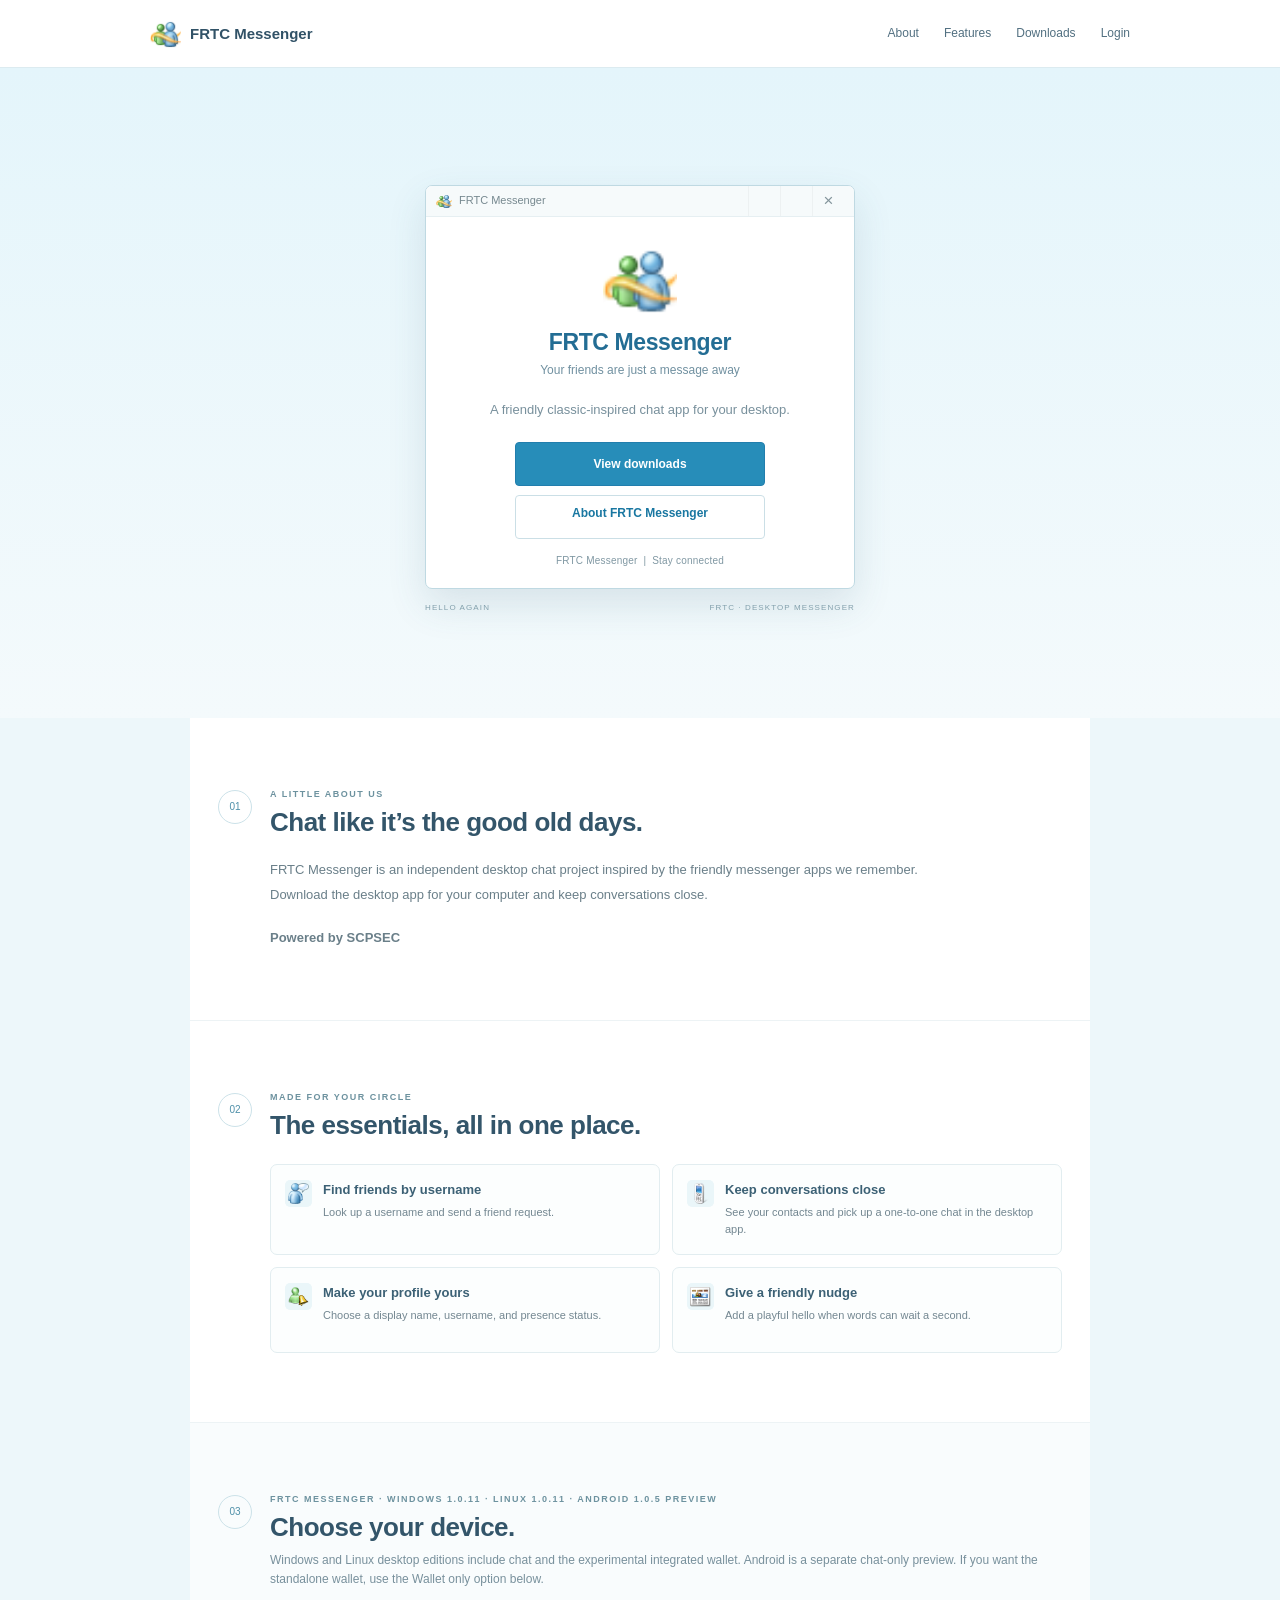
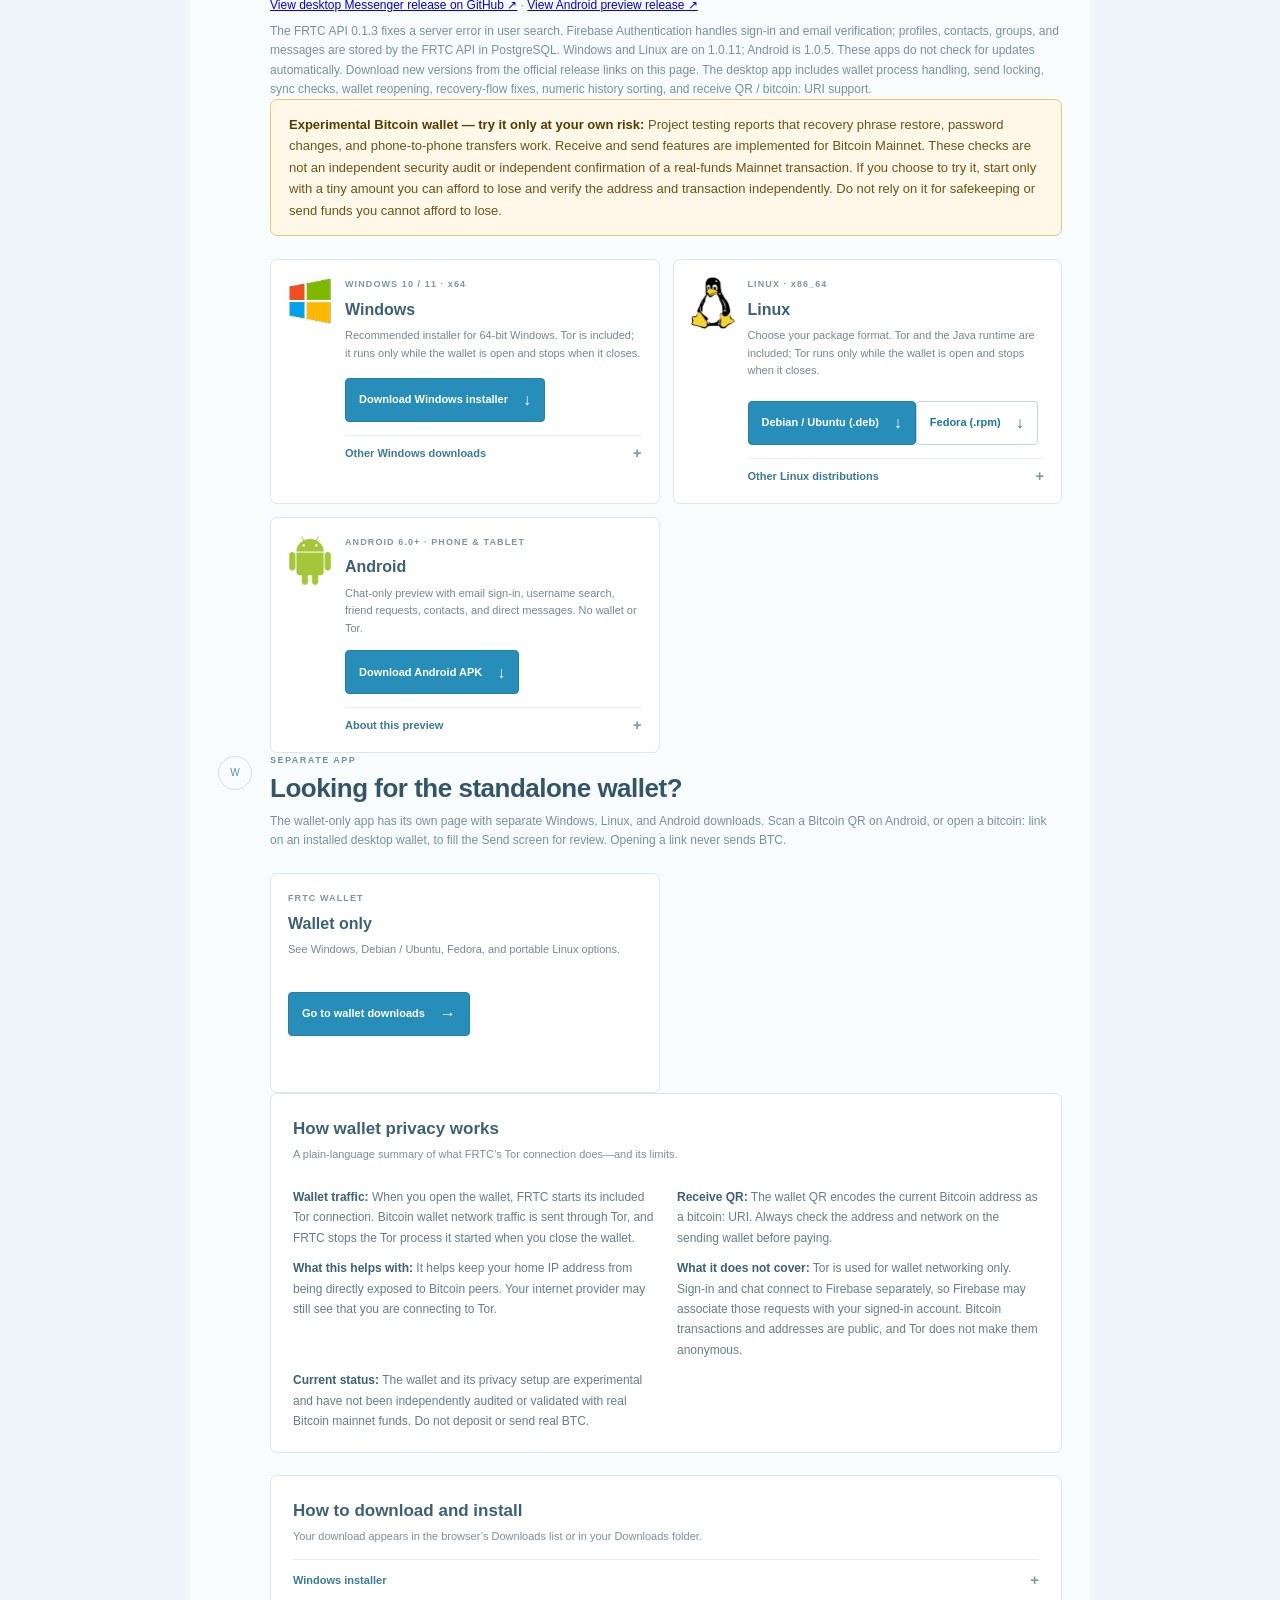
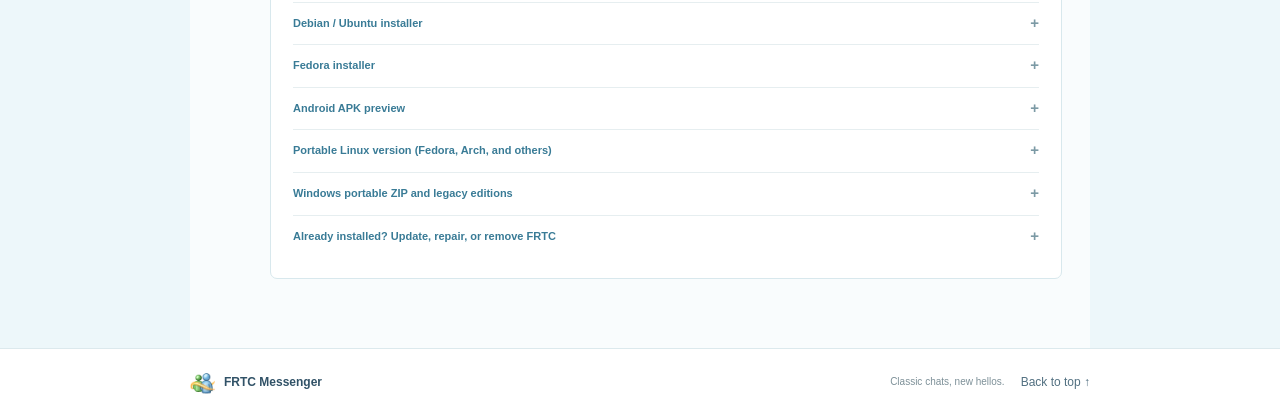
==== index.html @ b5d7bef9 "Match login link style to navigation" ====
<!doctype html>
<html lang="en">
<head>
  <meta charset="utf-8">
  <meta name="viewport" content="width=device-width, initial-scale=1">
  <meta name="theme-color" content="#e8f7fc">
  <meta name="description" content="FRTC Messenger for Windows, Linux, and Android. Chat with friends through a classic messenger-inspired app.">
  <meta name="keywords" content="FRTC Messenger, desktop messenger, Android chat, Windows chat, Linux chat, classic messenger">
  <meta property="og:type" content="website">
  <meta property="og:title" content="FRTC Messenger | Your friends are just a message away">
  <meta property="og:description" content="Download FRTC Messenger for Windows, Linux, and Android.">
  <meta property="og:image" content="ico/msgsres_1.png">
  <title>FRTC Messenger | Desktop chat</title>
  <link rel="icon" type="image/png" href="ico/msgsres_1.png">
  <link rel="stylesheet" href="assits/site.css">
  <script defer src="assits/site.js"></script>
</head>
<body>
  <header class="site-header">
    <a class="brand" href="#top"><img src="ico/msgsres_1.png" alt=""><span>FRTC Messenger</span></a>
    <nav aria-label="Main navigation"><a href="#about">About</a><a href="#features">Features</a><a href="#downloads">Downloads</a><a href="https://login.scpsec.cc/" rel="noopener noreferrer" referrerpolicy="no-referrer">Login</a></nav>
  </header>
  <main id="top">
    <section class="welcome" aria-labelledby="welcome-title">
      <div class="login-window">
        <div class="window-titlebar"><img src="ico/msgsres_1.png" alt=""><span>FRTC Messenger</span><span class="window-controls" aria-hidden="true"><i></i><i></i><b>×</b></span></div>
        <div class="login-body">
          <img class="main-logo" src="ico/msgsres_1.png" alt="FRTC Messenger logo">
          <h1 id="welcome-title">FRTC Messenger</h1>
          <p class="tagline">Your friends are just a message away</p>
          <p class="splash-message">A friendly classic-inspired chat app for your desktop.</p>
          <div class="splash-actions">
            <a class="primary-button" href="#downloads">View downloads</a>
            <a class="secondary-button" href="#about">About FRTC Messenger</a>
          </div>
          <p class="stay-connected">FRTC Messenger&nbsp; | &nbsp;Stay connected</p>
        </div>
      </div>
      <div class="welcome-caption"><span>HELLO AGAIN</span><span>FRTC · DESKTOP MESSENGER</span></div>
    </section>
<section class="content-section" id="about">
      <div class="section-title"><span>01</span><div><p class="section-kicker">A LITTLE ABOUT US</p><h2>Chat like it’s the good old days.</h2></div></div>
      <p class="section-copy">FRTC Messenger is an independent desktop chat project inspired by the friendly messenger apps we remember. Download the desktop app for your computer and keep conversations close.</p>
      <p class="section-copy powered-by"><strong>Powered by SCPSEC</strong></p>
    </section>

    <section class="content-section feature-section" id="features">
      <div class="section-title"><span>02</span><div><p class="section-kicker">MADE FOR YOUR CIRCLE</p><h2>The essentials, all in one place.</h2></div></div>
      <div class="feature-list">
        <article><img src="ico/msgsres_712.png" alt=""><div><h3>Find friends by username</h3><p>Look up a username and send a friend request.</p></div></article>
        <article><img src="ico/msgsres_713.png" alt=""><div><h3>Keep conversations close</h3><p>See your contacts and pick up a one-to-one chat in the desktop app.</p></div></article>
        <article><img src="ico/msgsres_714.png" alt=""><div><h3>Make your profile yours</h3><p>Choose a display name, username, and presence status.</p></div></article>
        <article><img src="ico/msgsres_722.png" alt=""><div><h3>Give a friendly nudge</h3><p>Add a playful hello when words can wait a second.</p></div></article>
      </div>
    </section>

    <section class="content-section downloads-section" id="downloads">
      <div class="section-title"><span>03</span><div><p class="section-kicker">FRTC MESSENGER · WINDOWS 1.0.11 · LINUX 1.0.11 · ANDROID 1.0.5 PREVIEW</p><h2>Choose your device.</h2><p class="download-intro">Windows and Linux desktop editions include chat and the experimental integrated wallet. Android is a separate chat-only preview. If you want the standalone wallet, use the Wallet only option below.</p><p class="download-intro"><a href="https://github.com/adamraihane/frtc-releases/releases/tag/messenger-v1.0.11" target="_blank" rel="noopener">View desktop Messenger release on GitHub ↗</a> · <a href="https://github.com/adamraihane/frtc-releases/releases/tag/android-v1.0.5" target="_blank" rel="noopener">View Android preview release ↗</a></p><p class="download-intro">The FRTC API 0.1.3 fixes a server error in user search. Firebase Authentication handles sign-in and email verification; profiles, contacts, groups, and messages are stored by the FRTC API in PostgreSQL. Windows and Linux are on 1.0.11; Android is 1.0.5. These apps do not check for updates automatically. Download new versions from the official release links on this page. The desktop app includes wallet process handling, send locking, sync checks, wallet reopening, recovery-flow fixes, numeric history sorting, and receive QR / bitcoin: URI support.</p></div></div>
      <aside class="wallet-warning" role="note"><strong>Experimental Bitcoin wallet — try it only at your own risk:</strong> Project testing reports that recovery phrase restore, password changes, and phone-to-phone transfers work. Receive and send features are implemented for Bitcoin Mainnet. These checks are not an independent security audit or independent confirmation of a real-funds Mainnet transaction. If you choose to try it, start only with a tiny amount you can afford to lose and verify the address and transaction independently. Do not rely on it for safekeeping or send funds you cannot afford to lose.</aside>
      <div class="download-cards">
        <article class="download-card"><div class="download-icon platform-icon" aria-hidden="true"><img src="assits/windows-logo.png" alt=""></div><div class="download-content"><span class="platform-label">WINDOWS 10 / 11 · x64</span><h3>Windows</h3><p>Recommended installer for 64-bit Windows. Tor is included; it runs only while the wallet is open and stops when it closes.</p><a class="download-button" href="https://github.com/adamraihane/frtc-releases/releases/download/messenger-v1.0.11/FRTC_Messenger_windows_installer.msi?download=1">Download Windows installer <span>↓</span></a><details class="alternate-downloads"><summary>Other Windows downloads</summary><a href="https://github.com/adamraihane/frtc-releases/releases/download/messenger-v1.0.11/FRTC_Messenger_windows_1.0.11.zip">Portable version (ZIP)</a><a href="https://github.com/adamraihane/frtc-releases/releases/download/messenger-v1.0.8/FRTC_Messenger_old_windows.msi">Legacy chat-only 32-bit version (Windows 7+)</a><a href="https://github.com/adamraihane/frtc-releases/releases/download/messenger-v1.0.8/FRTC_Messenger_old_windows.zip">Legacy portable version (ZIP)</a></details></div></article>
        <article class="download-card"><div class="download-icon platform-icon" aria-hidden="true"><img src="assits/linux-logo.png" alt=""></div><div class="download-content"><span class="platform-label">LINUX · x86_64</span><h3>Linux</h3><p>Choose your package format. Tor and the Java runtime are included; Tor runs only while the wallet is open and stops when it closes.</p><a class="download-button" href="https://github.com/adamraihane/frtc-releases/releases/download/messenger-v1.0.11/FRTC_Messenger_linux.deb">Debian / Ubuntu (.deb) <span>↓</span></a><a class="download-button secondary-package" href="https://github.com/adamraihane/frtc-releases/releases/download/messenger-v1.0.11/FRTC_Messenger_linux.rpm">Fedora (.rpm) <span>↓</span></a><details class="alternate-downloads"><summary>Other Linux distributions</summary><p>For Arch and other x86_64 distributions, download the portable ZIP. Tor is included; install only the desktop libraries listed in the guide below.</p><a href="https://github.com/adamraihane/frtc-releases/releases/download/messenger-v1.0.11/FRTC_Messenger_linux.zip">Portable Linux version (ZIP)</a></details></div></article>
        <article class="download-card"><div class="download-icon platform-icon" aria-hidden="true"><img src="assits/android-logo.png" alt=""></div><div class="download-content"><span class="platform-label">ANDROID 6.0+ · PHONE & TABLET</span><h3>Android</h3><p>Chat-only preview with email sign-in, username search, friend requests, contacts, and direct messages. No wallet or Tor.</p><a class="download-button" href="https://github.com/adamraihane/frtc-releases/releases/download/android-v1.0.5/FRTC_Messenger_Android_1.0.5.apk">Download Android APK <span>↓</span></a><details class="alternate-downloads"><summary>About this preview</summary><p>Debug-signed for direct installation and evaluation; not a Play Store release. Email verification is required. Firebase Authentication handles sign-in and email verification; chat data is stored by the FRTC API. Groups and push notifications are not included.</p><a href="https://github.com/adamraihane/frtc-releases/releases/tag/android-v1.0.5">Release notes and install details</a></details></div></article>
      </div>
      <div class="section-title wallet-download-title"><span>W</span><div><p class="section-kicker">SEPARATE APP</p><h2>Looking for the standalone wallet?</h2><p class="download-intro">The wallet-only app has its own page with separate Windows, Linux, and Android downloads. Scan a Bitcoin QR on Android, or open a bitcoin: link on an installed desktop wallet, to fill the Send screen for review. Opening a link never sends BTC.</p></div></div>
      <div class="download-cards wallet-link-cards">
        <article class="download-card"><div class="download-content"><span class="platform-label">FRTC WALLET</span><h3>Wallet only</h3><p>See Windows, Debian / Ubuntu, Fedora, and portable Linux options.</p><a class="download-button" href="wallet.html">Go to wallet downloads <span>→</span></a></div></article>
      </div>      <section class="download-help privacy-explainer" aria-labelledby="privacy-title">
        <h3 id="privacy-title">How wallet privacy works</h3>
        <p class="help-lead">A plain-language summary of what FRTC’s Tor connection does—and its limits.</p>
        <div class="privacy-points">
          <p><strong>Wallet traffic:</strong> When you open the wallet, FRTC starts its included Tor connection. Bitcoin wallet network traffic is sent through Tor, and FRTC stops the Tor process it started when you close the wallet.</p>
          <p><strong>Receive QR:</strong> The wallet QR encodes the current Bitcoin address as a bitcoin: URI. Always check the address and network on the sending wallet before paying.</p>
          <p><strong>What this helps with:</strong> It helps keep your home IP address from being directly exposed to Bitcoin peers. Your internet provider may still see that you are connecting to Tor.</p>
          <p><strong>What it does not cover:</strong> Tor is used for wallet networking only. Sign-in and chat connect to Firebase separately, so Firebase may associate those requests with your signed-in account. Bitcoin transactions and addresses are public, and Tor does not make them anonymous.</p>
          <p><strong>Current status:</strong> The wallet and its privacy setup are experimental and have not been independently audited or validated with real Bitcoin mainnet funds. Do not deposit or send real BTC.</p>
        </div>
      </section>
      <div class="download-help">
        <h3>How to download and install</h3>
        <p class="help-lead">Your download appears in the browser’s Downloads list or in your Downloads folder.</p>
        <details class="help-item"><summary>Windows installer</summary><ol class="linux-steps"><li>Select <b>Download Windows installer</b> above.</li><li>When it finishes, open <b>FRTC_Messenger_windows_installer.msi</b>.</li><li>Follow the installer prompts, then open FRTC Messenger from the Start menu. Tor is included and runs only while the wallet is open.</li></ol></details>
        <details class="help-item"><summary>Debian / Ubuntu installer</summary><ol class="linux-steps"><li>Select the Debian / Ubuntu <b>.deb</b> download above.</li><li>Open a terminal in your Downloads folder.</li><li>Run <code>sudo apt install ./FRTC_Messenger_linux.deb</code>, then launch FRTC Messenger from the applications menu. Tor is included; no separate Tor installation is needed.</li></ol></details>
        <details class="help-item"><summary>Fedora installer</summary><ol class="linux-steps"><li>Select <b>Fedora (.rpm)</b> above.</li><li>Open a terminal in your Downloads folder.</li><li>Run <code>sudo dnf install ./FRTC_Messenger_linux.rpm</code>. Fedora will install required packages; then launch FRTC Messenger from the applications menu. Tor is included.</li></ol></details>
        <details class="help-item"><summary>Android APK preview</summary><ol class="linux-steps"><li>Download the Android APK above on your phone.</li><li>Open the downloaded APK. If Android asks, allow your browser or file manager to install apps from this source.</li><li>Review the Android preview notes on GitHub. This build is debug-signed for direct installation, requires verified email, and contains chat only.</li></ol></details>
        <details class="help-item"><summary>Portable Linux version (Fedora, Arch, and others)</summary>
          <ol class="linux-steps">
            <li>Download and extract <b>FRTC_Messenger_linux.zip</b>.</li>
            <li>Open a terminal in the extracted folder—the one containing <code>bin</code>, <code>ico</code>, and <code>lib</code>.</li>
            <li>Install the desktop libraries, then make the launcher executable and run it. Tor is already included in the ZIP:</li>
          </ol>
        <div class="distro-command"><h4>Debian / Ubuntu</h4><pre><code>sudo apt update
sudo apt install libxrender1 libxtst6 libxi6 libfontconfig1 fonts-dejavu-core</code></pre></div>
        <div class="distro-command"><h4>Fedora</h4><pre><code>sudo dnf install libXrender libXtst libXi fontconfig dejavu-sans-fonts</code></pre></div>
        <div class="distro-command"><h4>Arch Linux</h4><pre><code>sudo pacman -Syu --needed libxrender libxtst libxi fontconfig ttf-dejavu</code></pre></div>
        <pre class="linux-launch"><code>chmod +x "./bin/FRTC Messenger"
./bin/FRTC\ Messenger</code></pre>
        <p>Run the last two commands in the extracted app folder. On WSL, use WSLg or an X server to display the app window.</p>
        </details>
        <details class="help-item"><summary>Windows portable ZIP and legacy editions</summary><p><b>Legacy Windows edition (32-bit, Windows 7 SP1 and newer): chat only.</b> This edition does not include the Bitcoin wallet or Tor, so there is no Tor setup or Tor service to start for it. For the installer, download and open the legacy MSI, then follow its prompts and launch FRTC Messenger from the Start menu. For the portable ZIP, extract all files to a folder you can access, then open <b>FRTC_Messenger_Legacy.exe</b> from that extracted folder. Keep the other extracted files beside the EXE.</p><p>If you use Windows 7 SP1 and sign-in cannot connect, the optional network patch below adds TLS support within the FRTC folder. It is experimental and has not been independently verified on every Windows 7 setup. It backs up replaced app files and does not change Windows system files. Close FRTC before running the patch, then select the existing FRTC folder and read the confirmation. If sign-in still fails, use the full HTTP status and server message shown by the app. Keep the generated <code>.before-frtc-patch-...</code> backups so you can restore the original files. Do not copy Windows 11 DLLs into Windows 7.</p><a class="download-button secondary-package" href="https://github.com/adamraihane/frtc-releases/releases/download/messenger-v1.0.8/FRTC_Messenger_old_windows_tls_patch.zip">Download Windows 7 network patch <span>↓</span></a><ol class="linux-steps"><li>Extract the full patch ZIP.</li><li>Close FRTC Messenger.</li><li>Run <b>FRTC_Win7_TLS_Patch.exe</b>. If FRTC is in Program Files, run it as administrator.</li><li>Select the existing FRTC installation folder and read the confirmation before applying.</li></ol></details>
        <details class="help-item"><summary>Already installed? Update, repair, or remove FRTC</summary>
          <p><b>Windows:</b> Run a newer MSI to upgrade the matching edition. To repair or remove an installed MSI version, open <b>Settings → Apps → Installed apps</b>, select the matching FRTC Messenger edition, then choose <b>Modify</b>. Reopening the same MSI also opens its maintenance options.</p>
          <div class="distro-command"><h4>Debian / Ubuntu</h4><pre><code># Update using the newly downloaded package
sudo apt install ./FRTC_Messenger_linux.deb
# Repair / reinstall the current package
sudo apt install --reinstall ./FRTC_Messenger_linux.deb
# Remove the app
sudo apt remove frtc-messenger</code></pre></div>
          <div class="distro-command"><h4>Fedora</h4><pre><code># Update using the newly downloaded package
sudo dnf install ./FRTC_Messenger_linux.rpm
# Repair / reinstall the current package
sudo dnf reinstall frtc-messenger
# Remove the app
sudo dnf remove frtc-messenger</code></pre></div>
          <p>APT and DNF show their normal confirmation before applying package changes. Linux portable ZIPs are managed by you: replace the extracted app folder to update, or delete that folder to remove it.</p>
        </details>
      </div>
    </section>
  </main>
  <footer class="site-footer"><a class="brand footer-brand" href="#top"><img src="ico/msgsres_1.png" alt=""><span>FRTC Messenger</span></a><span>Classic chats, new hellos.</span><a href="#top">Back to top ↑</a></footer>
</body>
</html>
---- assits/site.css ----
:root{--blue:#278db9;--blue-dark:#1977a1;--ink:#354956;--muted:#78909c;--line:#cbdfe6;--pale:#e9f7fc;--white:#fff;--green:#5dbb83;--red:#b93838}*{box-sizing:border-box}html{scroll-behavior:smooth;scroll-padding-top:82px}body{margin:0;background:#edf7fa;color:var(--ink);font-family:"Segoe UI",Tahoma,Arial,sans-serif;font-size:14px;line-height:1.6}.site-header{height:68px;padding:0 max(24px,calc((100% - 980px)/2));display:flex;align-items:center;justify-content:space-between;background:#fff;border-bottom:1px solid #dcebf0}.brand{display:flex;align-items:center;gap:9px;color:#315267;font-weight:600;font-size:15px;text-decoration:none}.brand img{width:31px;height:31px;object-fit:contain}.site-header nav{display:flex;gap:25px}.site-header nav a,.site-footer>a:last-child{color:#527081;text-decoration:none;font-size:12px}.site-header nav a:hover,.site-footer a:hover{color:var(--blue)}.welcome{min-height:650px;padding:35px 20px 22px;background:linear-gradient(180deg,#e4f5fb 0,#f4fafc 100%);display:flex;flex-direction:column;align-items:center;justify-content:center}.login-window{width:min(100%,430px);background:#fff;border:1px solid #bfd9e2;box-shadow:0 16px 38px rgba(57,100,121,.14);border-radius:7px;overflow:hidden}.window-titlebar{height:31px;padding:0 10px;display:flex;align-items:center;gap:7px;background:#f6fafb;border-bottom:1px solid #e6eff2;color:#778990;font-size:11px}.window-titlebar img{width:16px;height:16px;object-fit:contain}.window-controls{margin-left:auto;display:flex;align-items:center;gap:0;height:100%;color:#83949b}.window-controls i,.window-controls b{width:32px;height:100%;display:grid;place-items:center;font-style:normal;font-weight:400;border-left:1px solid #edf1f2}.window-controls b{font-size:17px}.login-body{padding:25px 34px 19px;text-align:center}.main-logo{width:74px;height:74px;object-fit:contain;margin:0 auto 6px}.login-body h1{font-size:23px;line-height:1.25;margin:0;color:#236d94;font-weight:650;letter-spacing:-.4px}.tagline{margin:4px 0 20px;color:#7090a0;font-size:12px}.auth-tabs{display:grid;grid-template-columns:1fr 1fr;border:1px solid #c5dce4;border-bottom:0;background:#fbfdfe}.auth-tab{height:39px;border:0;border-bottom:1px solid #c5dce4;background:#f6fafb;color:#657e89;font:12px "Segoe UI",sans-serif;cursor:pointer}.auth-tab+ .auth-tab{border-left:1px solid #dce9ed}.auth-tab.active{background:#fff;border-bottom-color:#fff;color:var(--blue-dark);font-weight:650}.auth-form{padding:17px 16px 18px;border:1px solid #c5dce4;border-top:0;display:flex;flex-direction:column;gap:10px}.auth-form input:not([type=checkbox]),.auth-form select{width:100%;height:38px;border:1px solid #c7d9df;border-radius:0;background:#fff;padding:0 10px;color:#354956;font:12px "Segoe UI",sans-serif;outline:none}.auth-form input::placeholder{color:#91a1a9}.auth-form input:focus,.auth-form select:focus{border-color:#50a4c5;box-shadow:0 0 0 2px rgba(39,141,190,.12)}.login-options{display:flex;align-items:center;justify-content:center;gap:8px;flex-wrap:wrap;color:#647d88;font-size:11px;margin:0 0 1px}.remember{display:inline-flex;align-items:center;gap:4px;margin-right:4px;cursor:pointer}.remember input{accent-color:var(--blue)}.presence-label{color:#758991}.login-options select{width:auto;height:26px;padding:0 19px 0 6px;font-size:11px}.primary-button{min-height:38px;padding:9px 20px;border:1px solid #227ead;border-radius:0;background:var(--blue);color:#fff;font:600 12px "Segoe UI",sans-serif;cursor:pointer;text-decoration:none;display:inline-flex;align-items:center;justify-content:center;align-self:center}.primary-button:hover{background:var(--blue-dark)}.primary-button:disabled{opacity:.6;cursor:wait}.form-message{min-height:18px;margin:10px 0 0;font-size:11px;color:#58717e}.form-message.error{color:var(--red)}.form-message.success{color:#357d52}.stay-connected{margin:14px 0 0;color:#8098a3;font-size:10px;letter-spacing:.2px}.account-panel{padding:20px 17px;border:1px solid #c5dce4;text-align:center}.account-panel h2{margin:11px 0 2px;font-size:20px;color:#236d94}.account-handle{margin:0 0 11px;color:#6b8794;font-size:12px}.account-message{font-size:12px;color:#667f8b;line-height:1.7}.account-status{display:flex;align-items:center;justify-content:center;gap:7px;color:#628171;font-size:11px}.status-dot{width:8px;height:8px;background:var(--green);border-radius:50%}.download-cta{margin:4px auto 10px}.signout-button{display:block;margin:0 auto;border:0;background:transparent;color:#347f9f;font:12px "Segoe UI",sans-serif;cursor:pointer}.is-hidden{display:none!important}.sr-only{position:absolute;width:1px;height:1px;padding:0;margin:-1px;overflow:hidden;clip:rect(0,0,0,0);white-space:nowrap;border:0}.welcome-caption{width:min(100%,430px);margin-top:13px;display:flex;justify-content:space-between;color:#83a0ac;font-size:8px;letter-spacing:1.1px}.content-section{max-width:900px;margin:0 auto;padding:69px 28px;background:#fff}.section-title{display:flex;align-items:flex-start;gap:18px}.section-title>span{width:34px;height:34px;flex:0 0 34px;border:1px solid #cce2e9;border-radius:50%;display:grid;place-items:center;color:#4f90a9;font-size:10px;margin-top:3px}.section-kicker{margin:0 0 5px;color:#6d929f;font-size:9px;letter-spacing:1.5px;font-weight:650}.section-title h2{margin:0;color:#33556a;font-size:26px;line-height:1.25;font-weight:600;letter-spacing:-.5px}.section-copy{max-width:690px;margin:19px 0 0 52px;color:#6a7f89;font-size:13px;line-height:1.9}.feature-section{border-top:1px solid #edf3f5;background:#fff}.feature-list{margin:22px 0 0 52px;display:grid;grid-template-columns:1fr 1fr;gap:12px}.feature-list article{display:flex;align-items:flex-start;gap:11px;padding:15px 14px;border:1px solid #e2edf0;background:#fcfefe;min-height:86px}.feature-list img{width:27px;height:27px;object-fit:contain;padding:3px;background:#eaf6f9;border-radius:5px}.feature-list h3,.download-card h3{margin:0 0 3px;font-size:13px;color:#3c6175;font-weight:650}.feature-list p,.download-card p{margin:0;color:#738791;font-size:11px;line-height:1.6}.downloads-section{border-top:1px solid #edf3f5;background:#f9fcfd}.download-cards{margin:23px 0 0 52px;display:grid;grid-template-columns:1fr 1fr;gap:13px}.download-card{display:flex;align-items:flex-start;gap:13px;padding:17px;border:1px solid #d8e8ed;background:#fff}.download-icon{width:38px;height:38px;flex:0 0 38px;border:1px solid #d8e9ee;border-radius:5px;display:grid;place-items:center;color:#3988a6;font-size:19px}.download-icon.platform-icon{width:44px;height:44px;flex:0 0 44px;border:0;border-radius:0;background:transparent}.platform-icon img{display:block;width:100%;height:100%;object-fit:contain}.linux-mark{color:#648b70}.download-card p{margin:3px 0 9px}.download-card code{font-family:Consolas,monospace;background:#f0f6f8;padding:1px 3px;color:#45697a;font-size:10px}.download-link{display:inline-block;color:#237da3;font-size:11px;font-weight:650;text-decoration:none}.download-link:hover{text-decoration:underline}.download-link span{padding-left:5px}.download-note{margin:13px 0 0 52px;font-size:10px;color:#80949d}.site-footer{min-height:66px;padding:13px max(24px,calc((100% - 900px)/2));display:flex;align-items:center;gap:16px;border-top:1px solid #dce9ed;background:#fff;color:#7d9098;font-size:10px}.footer-brand{font-size:12px}.footer-brand img{width:25px;height:25px}.site-footer>span{margin-left:auto}.site-footer>a:last-child{text-decoration:none}
@media(max-width:620px){.site-header{height:auto;min-height:60px;padding:10px 17px;align-items:flex-start;flex-direction:column;gap:7px}.brand{font-size:14px}.brand img{width:27px;height:27px}.site-header nav{width:100%;gap:22px}.site-header nav a{font-size:11px}.welcome{padding:25px 13px 19px;min-height:0}.login-body{padding:20px 18px 16px}.main-logo{width:65px;height:65px}.login-body h1{font-size:21px}.auth-form{padding:15px 11px}.content-section{padding:48px 20px}.section-title{gap:12px}.section-title h2{font-size:22px}.section-copy,.feature-list,.download-cards,.download-note{margin-left:46px}.section-copy{font-size:12px}.feature-list,.download-cards{grid-template-columns:1fr}.feature-list article{min-height:0}.site-footer{padding:14px 18px;flex-wrap:wrap;gap:10px}.site-footer>span{margin-left:auto}.footer-brand{margin-right:auto}}
.splash-message{margin:18px 0 21px;color:var(--muted);font-size:13px}.splash-actions{display:flex;flex-direction:column;align-items:center;gap:9px}.splash-actions .primary-button,.splash-actions .secondary-button{width:min(100%,250px);text-decoration:none}.secondary-button{display:inline-block;padding:8px 14px;border:1px solid var(--line);border-radius:3px;background:#fff;color:var(--blue-dark);font-weight:600;font-size:12px}.secondary-button:hover{background:#f4fafc}
.linux-setup{margin-top:24px;padding:20px;background:#f7fbfc;border:1px solid var(--line);border-radius:4px;text-align:left}.linux-setup>h3{margin:0 0 12px;color:#315267}.distro-command{margin:14px 0}.distro-command h4{margin:0 0 5px;color:#527081;font-size:13px}.distro-command pre{overflow-x:auto;margin:0;padding:12px;background:#263943;color:#eef8fb;border-radius:3px;line-height:1.6}.linux-setup>p{margin:14px 0 0;color:var(--muted);font-size:12px}.linux-setup code{font-family:Consolas,monospace;font-size:12px}
.linux-steps{margin:0 0 18px;padding-left:22px;color:#657d88;font-size:12px;line-height:1.8}.linux-steps li{margin:5px 0;padding-left:4px}.linux-launch{overflow-x:auto;margin:15px 0;padding:12px;background:#263943;color:#eef8fb;border-radius:3px;line-height:1.7}
.download-intro{margin:7px 0 0;color:var(--muted);font-size:12px}.download-cards{align-items:stretch}.download-card{min-width:0;min-height:220px}.download-content{min-width:0;flex:1}.platform-label{display:block;margin:0 0 5px;color:#7897a2;font-size:9px;font-weight:700;letter-spacing:1.1px}.download-content h3{font-size:16px}.download-content>p{min-height:38px;margin:5px 0 13px}.download-button{display:inline-flex;align-items:center;justify-content:space-between;gap:15px;min-height:38px;padding:8px 13px;border:1px solid #227ead;background:var(--blue);color:#fff;font-size:11px;font-weight:650;text-decoration:none}.download-button:hover{background:var(--blue-dark)}.download-button span{font-size:16px}.alternate-downloads{margin-top:13px;border-top:1px solid #e7eff1;padding-top:9px}.alternate-downloads summary,.help-item summary{cursor:pointer;color:#397b96;font-size:11px;font-weight:650;list-style:none}.alternate-downloads summary::-webkit-details-marker,.help-item summary::-webkit-details-marker{display:none}.alternate-downloads summary:after,.help-item summary:after{content:"+";float:right;color:#7c9aa5;font-size:15px;line-height:1}.alternate-downloads[open] summary:after,.help-item[open] summary:after{content:"−"}.alternate-downloads>a{display:block;margin:9px 0 0;color:#527889;font-size:11px;text-decoration:none}.alternate-downloads>a:hover{text-decoration:underline;color:var(--blue-dark)}.alternate-downloads>p{margin:10px 0 6px}.download-help{margin:22px 0 0 52px;padding:21px 22px;background:#fff;border:1px solid #d8e8ed}.download-help>h3{margin:0;color:#3c6175;font-size:17px}.help-lead{margin:4px 0 13px;color:var(--muted);font-size:11px}.help-item{border-top:1px solid #e6eef0;padding:12px 0}.help-item .linux-steps{margin:10px 0 0}.help-item>p{margin:10px 0 2px;color:#657d88;font-size:12px;line-height:1.7}.help-item .distro-command{margin:12px 0}.help-item .distro-command pre{font-size:11px}.help-item .linux-launch{font-size:11px}
.download-button.secondary-package{margin-top:8px;background:#fff;color:var(--blue-dark);border-color:#b9d7e1}.download-button.secondary-package:hover{background:#f2fafc}
@media(max-width:620px){.download-intro{max-width:350px}.download-card{min-height:0;padding:14px}.download-content>p{min-height:0}.download-help{margin-left:46px;padding:17px 15px}.download-help>h3{font-size:15px}.help-item{padding:11px 0}}
.wallet-warning{margin:0 0 22px 52px;padding:14px 18px;background:#fff7e7;border:1px solid #e6c87a;color:#6d5315;font-size:13px;line-height:1.65}.wallet-warning strong{color:#573c00}@media(max-width:620px){.wallet-warning{margin-left:46px;padding:12px}}
.privacy-explainer{margin-top:0;margin-bottom:22px}.privacy-points{display:grid;grid-template-columns:repeat(2,minmax(0,1fr));gap:0 22px}.privacy-points p{margin:10px 0 0;color:#657d88;font-size:12px;line-height:1.7}.privacy-points strong{color:#3c6175}@media(max-width:620px){.privacy-points{grid-template-columns:1fr}}

/* Responsive polish: comfortable touch targets, centered mobile layout, and gentle motion. */
:root{--motion-ease:cubic-bezier(.2,.75,.25,1)}
body{overflow-x:hidden}
.site-header nav a,.site-footer>a:last-child{min-height:40px;display:inline-flex;align-items:center}
.primary-button,.secondary-button,.download-button{min-height:44px;border-radius:4px;transition:background-color .18s ease,box-shadow .18s ease,transform .18s var(--motion-ease)}
.primary-button:hover,.secondary-button:hover,.download-button:hover{transform:translateY(-2px);box-shadow:0 5px 14px rgba(39,110,140,.16)}
.login-window{animation:window-enter .65s var(--motion-ease) both}
.welcome-caption{animation:fade-up .65s .12s var(--motion-ease) both}
.content-section{animation:fade-up .7s var(--motion-ease) both}
.feature-list article,.download-card{border-radius:7px;transition:transform .2s var(--motion-ease),box-shadow .2s ease,border-color .2s ease}
.feature-list article:hover,.download-card:hover{transform:translateY(-3px);border-color:#bfdce5;box-shadow:0 9px 22px rgba(61,107,126,.09)}
.platform-icon img{transition:transform .2s var(--motion-ease)}
.download-card:hover .platform-icon img{transform:scale(1.06)}
.wallet-warning,.download-help{border-radius:7px}
.download-button:focus-visible,.primary-button:focus-visible,.secondary-button:focus-visible,.site-header a:focus-visible,.site-footer a:focus-visible,summary:focus-visible{outline:3px solid rgba(39,141,185,.35);outline-offset:3px}
@keyframes window-enter{from{opacity:0;transform:translateY(14px) scale(.985)}to{opacity:1;transform:translateY(0) scale(1)}}
@keyframes fade-up{from{opacity:0;transform:translateY(10px)}to{opacity:1;transform:translateY(0)}}
@media(max-width:760px){
 .site-header{position:relative;padding:10px 18px;align-items:center;flex-direction:row;gap:12px}
 .site-header nav{width:auto;justify-content:center;gap:clamp(10px,3vw,22px)}
 .site-header nav a{font-size:12px}
 .welcome{padding:26px 16px 20px}
 .content-section{padding:46px clamp(18px,5vw,32px)}
 .section-title{justify-content:center;text-align:left;max-width:620px;margin:0 auto}
 .section-copy,.feature-list,.download-cards,.download-note,.wallet-warning,.download-help{width:min(100%,620px);margin-left:auto;margin-right:auto}
 .section-copy{margin-top:18px}
 .feature-list{grid-template-columns:repeat(2,minmax(0,1fr))}
 .download-cards{grid-template-columns:repeat(2,minmax(0,1fr))}
 .download-card{padding:16px}
 .wallet-warning{margin-top:18px}
 .download-help{margin-top:20px}
 .wallet-download-title{margin-top:40px}
}
@media(max-width:560px){
 .site-header{align-items:flex-start;flex-direction:column;padding:11px 17px 8px;gap:3px}
 .site-header nav{width:100%;justify-content:space-between;gap:8px}
 .site-header nav a{min-height:40px;font-size:12px}
 .welcome{padding:20px 13px 17px}
 .login-window{width:min(100%,430px)}
 .login-body{padding:22px 18px 17px}
 .welcome-caption{width:min(100%,430px);font-size:7px;letter-spacing:.8px}
 .content-section{padding:40px 17px}
 .section-title{gap:10px;justify-content:flex-start}
 .section-title>span{width:30px;height:30px;flex-basis:30px}
 .section-title h2{font-size:clamp(20px,6vw,24px)}
 .section-kicker{font-size:8px;letter-spacing:1.1px}
 .section-copy{font-size:13px;line-height:1.75}
 .feature-list,.download-cards{grid-template-columns:1fr;gap:11px}
 .feature-list article{padding:15px;min-height:76px}
 .download-card{min-height:0;padding:16px}
 .download-content>p{min-height:0}
 .download-button{width:100%;font-size:12px}
 .alternate-downloads summary,.help-item summary{min-height:40px;display:flex;align-items:center;justify-content:space-between}
 .wallet-warning{font-size:12px}
 .download-help{padding:16px 14px}
 .privacy-points{grid-template-columns:1fr}
 .site-footer{justify-content:center;text-align:center}
 .footer-brand{margin:0}
 .site-footer>span{width:100%;margin:0}
}
@media(prefers-reduced-motion:reduce){*,*::before,*::after{scroll-behavior:auto!important;animation-duration:.01ms!important;animation-iteration-count:1!important;transition-duration:.01ms!important}}
@media(max-width:560px){
 .section-title{justify-content:center;text-align:center}
 .section-title>div{min-width:0}
 .section-copy{text-align:center}
 .feature-list article{flex-direction:column;align-items:center;text-align:center}
 .download-card{flex-direction:column;align-items:center;text-align:center}
 .download-content{width:100%}
 .platform-label{text-align:center}
 .alternate-downloads{text-align:left}
 .wallet-warning{text-align:center}
 .download-help{text-align:left}
 .download-help>h3,.download-help>.help-lead{text-align:center}
 .privacy-points p{text-align:left}
 .download-cards.wallet-link-cards{max-width:100%}
}
@media(max-width:620px){.site-header nav{gap:clamp(8px,3vw,14px);flex-wrap:wrap}}
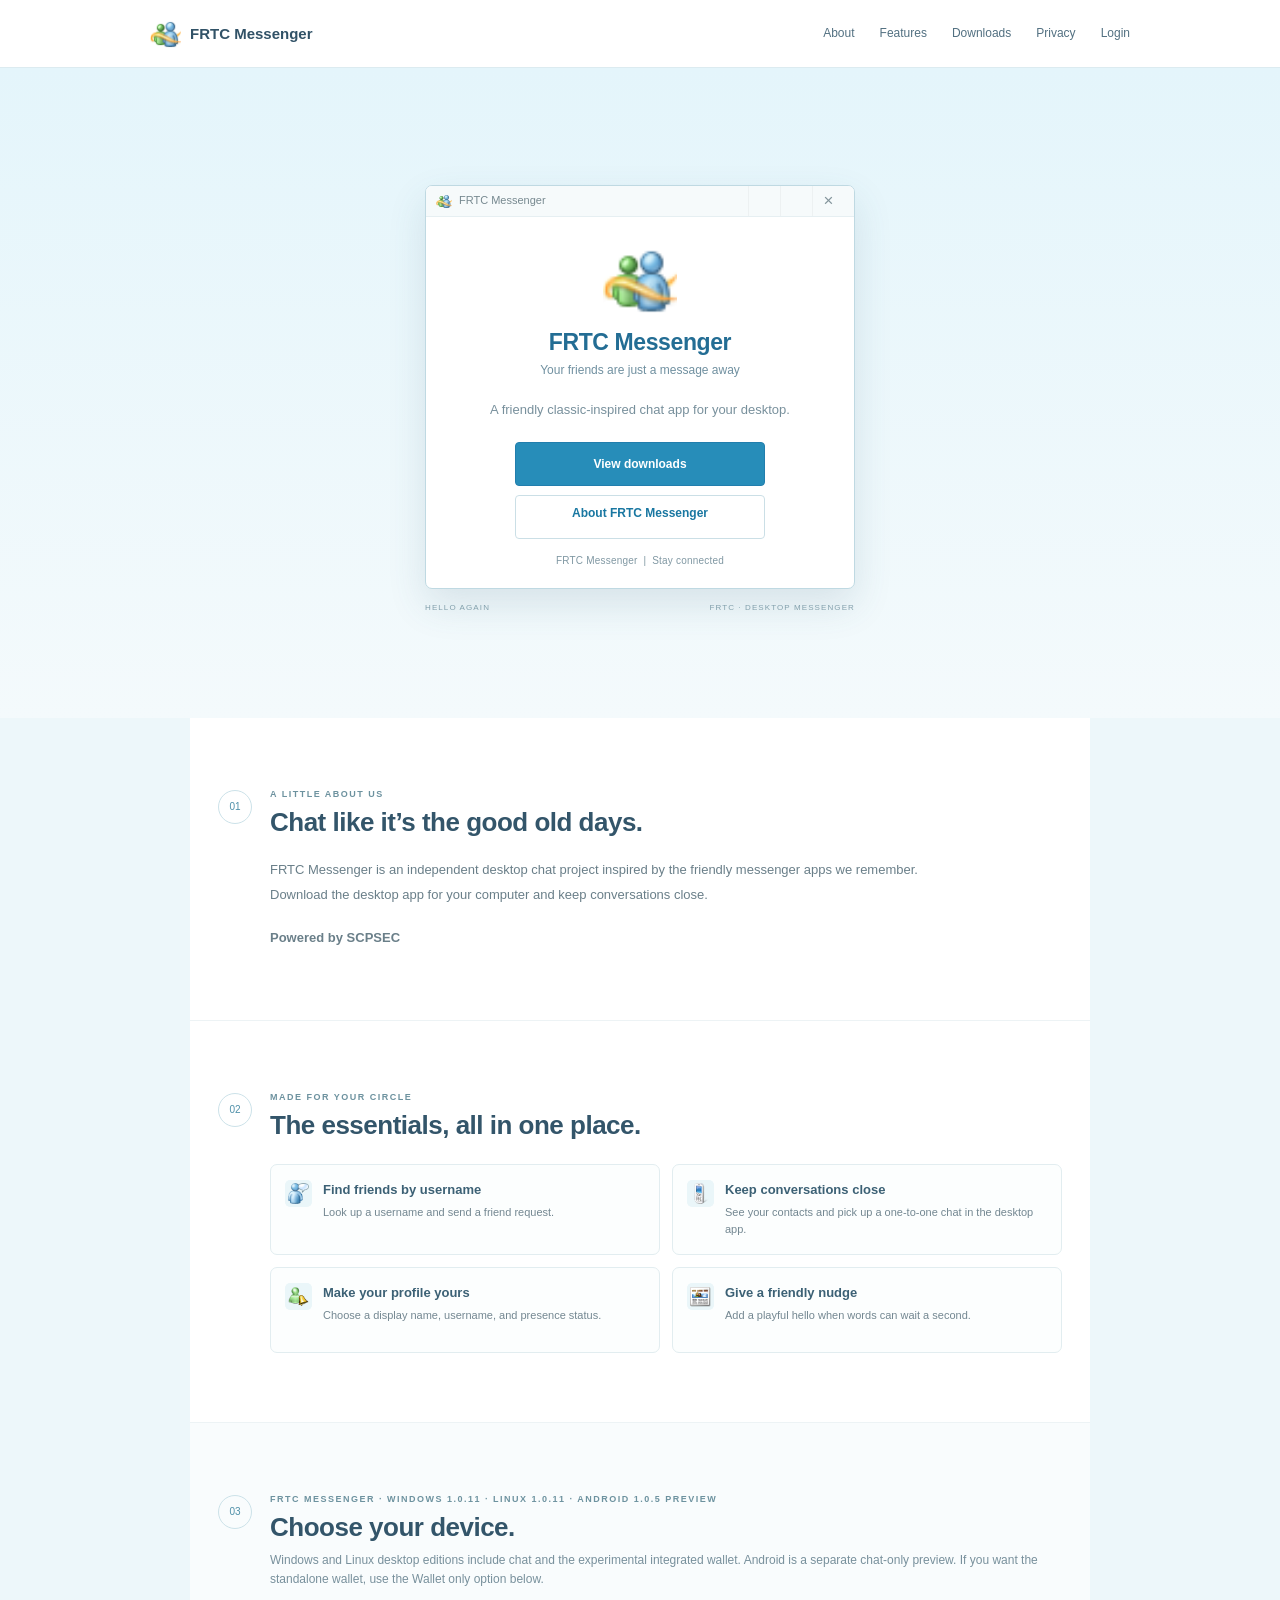
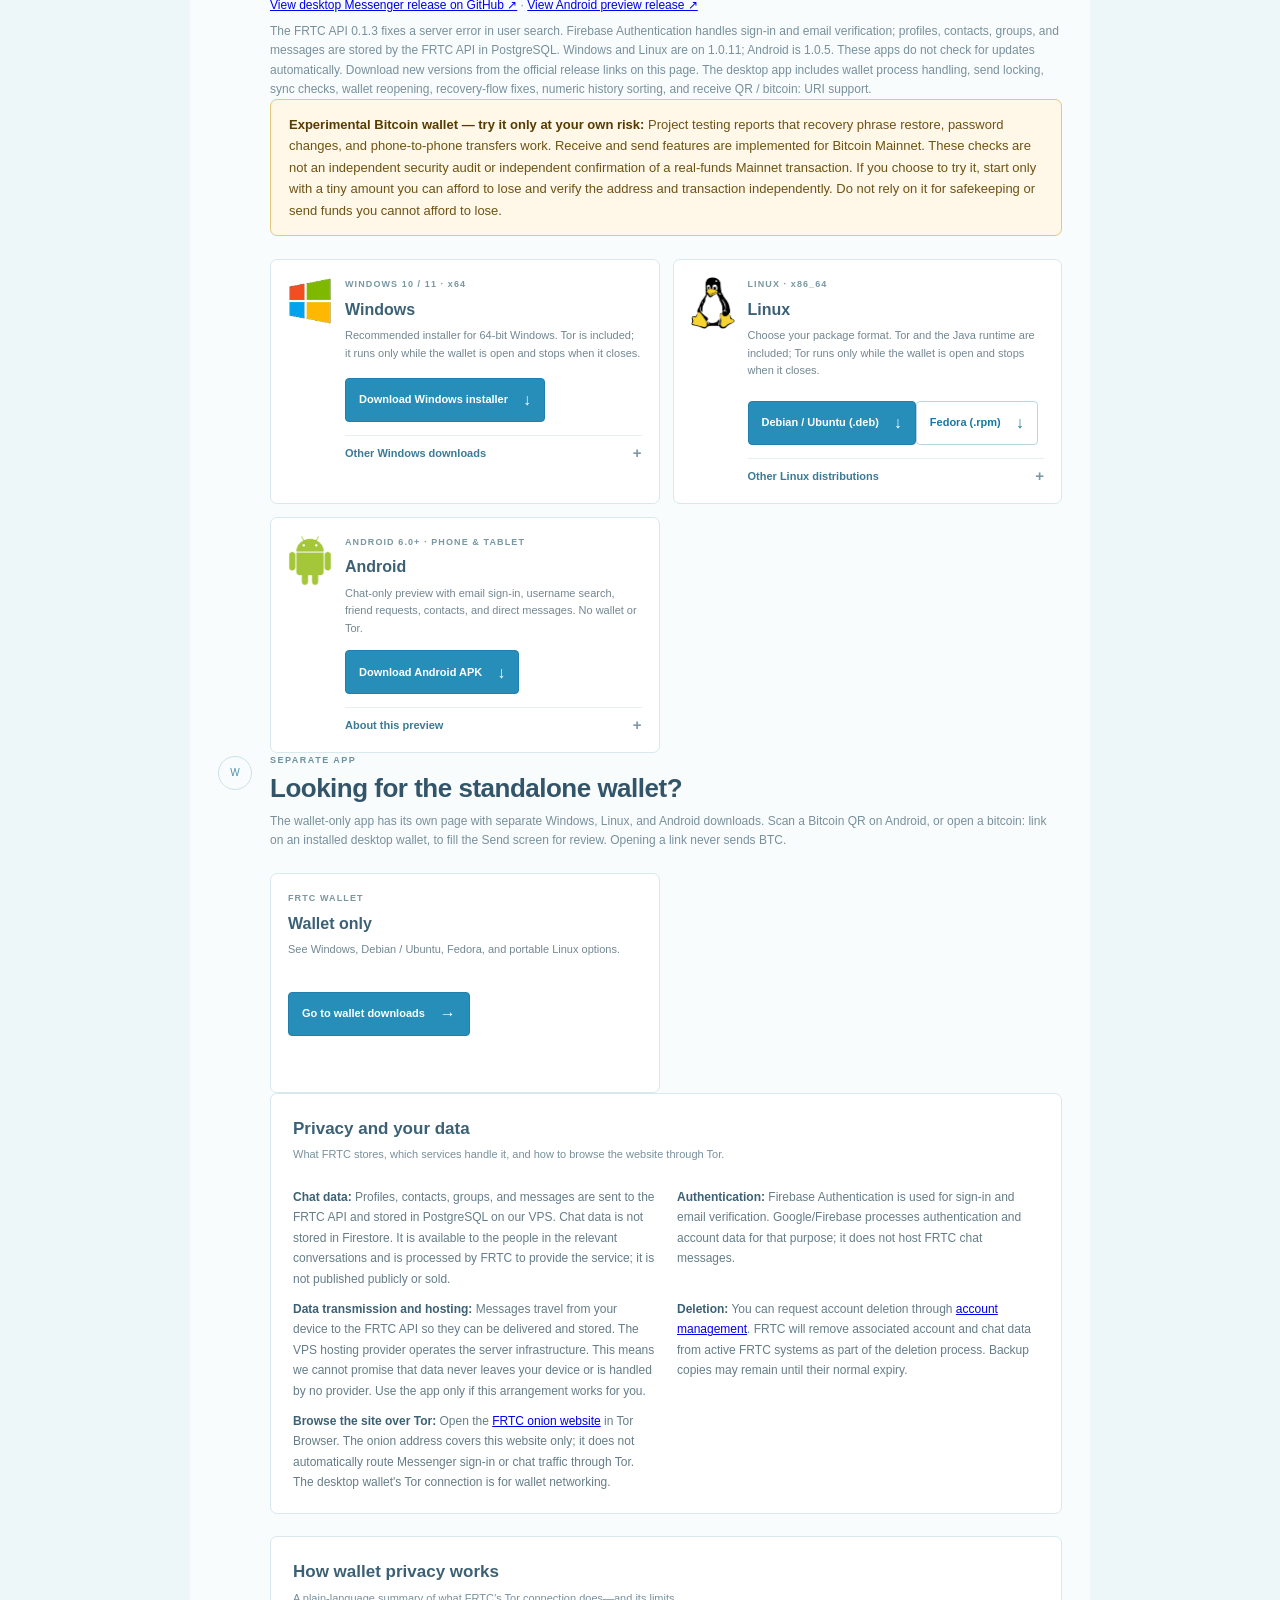
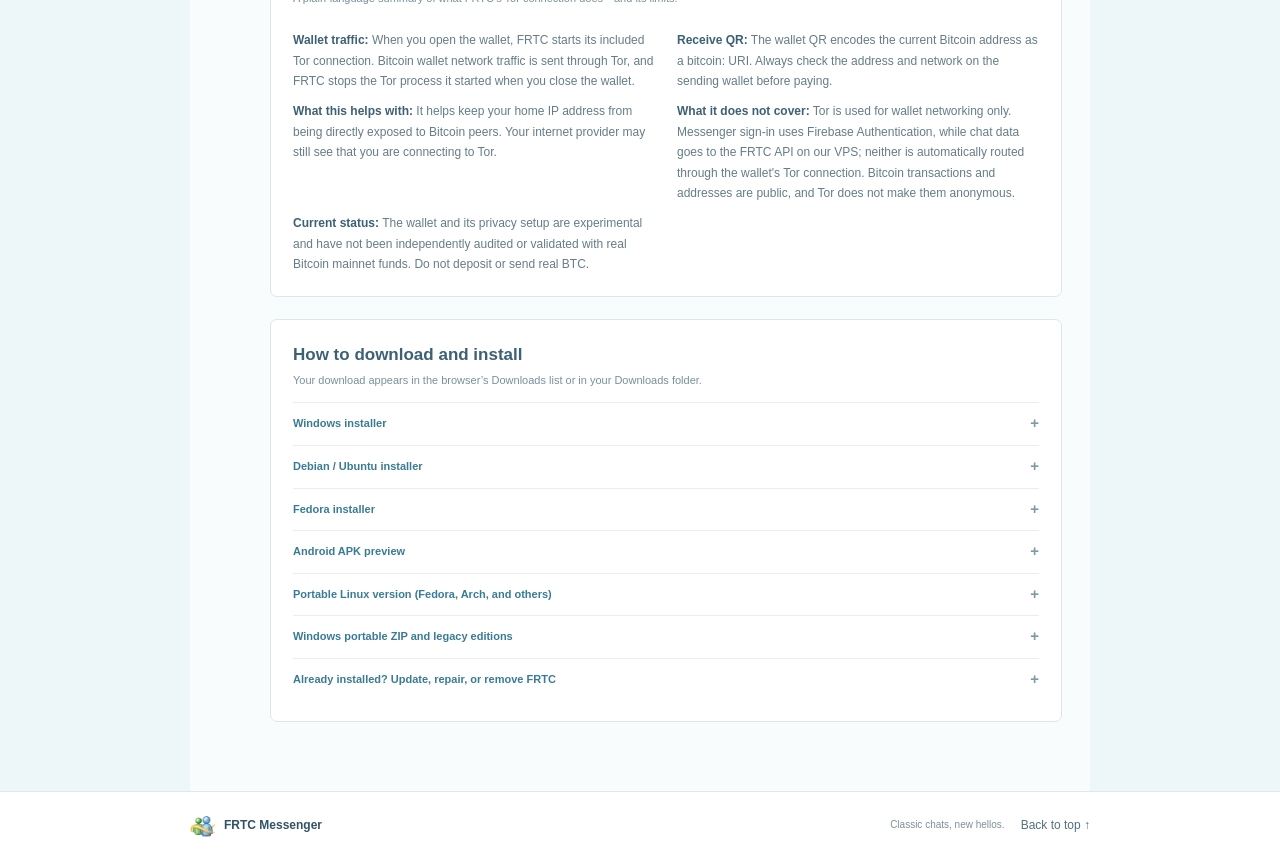
==== commit ac7d69a1: "Add chat privacy and onion access details" ====
--- a/index.html
+++ b/index.html
@@ -18,7 +18,7 @@
 <body>
   <header class="site-header">
     <a class="brand" href="#top"><img src="ico/msgsres_1.png" alt=""><span>FRTC Messenger</span></a>
-    <nav aria-label="Main navigation"><a href="#about">About</a><a href="#features">Features</a><a href="#downloads">Downloads</a><a href="https://login.scpsec.cc/" rel="noopener noreferrer" referrerpolicy="no-referrer">Login</a></nav>
+    <nav aria-label="Main navigation"><a href="#about">About</a><a href="#features">Features</a><a href="#downloads">Downloads</a><a href="#privacy">Privacy</a><a href="https://login.scpsec.cc/" rel="noopener noreferrer" referrerpolicy="no-referrer">Login</a></nav>
   </header>
   <main id="top">
     <section class="welcome" aria-labelledby="welcome-title">
@@ -65,14 +65,26 @@
       <div class="section-title wallet-download-title"><span>W</span><div><p class="section-kicker">SEPARATE APP</p><h2>Looking for the standalone wallet?</h2><p class="download-intro">The wallet-only app has its own page with separate Windows, Linux, and Android downloads. Scan a Bitcoin QR on Android, or open a bitcoin: link on an installed desktop wallet, to fill the Send screen for review. Opening a link never sends BTC.</p></div></div>
       <div class="download-cards wallet-link-cards">
         <article class="download-card"><div class="download-content"><span class="platform-label">FRTC WALLET</span><h3>Wallet only</h3><p>See Windows, Debian / Ubuntu, Fedora, and portable Linux options.</p><a class="download-button" href="wallet.html">Go to wallet downloads <span>→</span></a></div></article>
-      </div>      <section class="download-help privacy-explainer" aria-labelledby="privacy-title">
-        <h3 id="privacy-title">How wallet privacy works</h3>
+      </div>
+      <section class="download-help privacy-explainer" id="privacy" aria-labelledby="privacy-title">
+        <h3 id="privacy-title">Privacy and your data</h3>
+        <p class="help-lead">What FRTC stores, which services handle it, and how to browse the website through Tor.</p>
+        <div class="privacy-points">
+          <p><strong>Chat data:</strong> Profiles, contacts, groups, and messages are sent to the FRTC API and stored in PostgreSQL on our VPS. Chat data is not stored in Firestore. It is available to the people in the relevant conversations and is processed by FRTC to provide the service; it is not published publicly or sold.</p>
+          <p><strong>Authentication:</strong> Firebase Authentication is used for sign-in and email verification. Google/Firebase processes authentication and account data for that purpose; it does not host FRTC chat messages.</p>
+          <p><strong>Data transmission and hosting:</strong> Messages travel from your device to the FRTC API so they can be delivered and stored. The VPS hosting provider operates the server infrastructure. This means we cannot promise that data never leaves your device or is handled by no provider. Use the app only if this arrangement works for you.</p>
+          <p><strong>Deletion:</strong> You can request account deletion through <a href="https://login.scpsec.cc/" rel="noopener noreferrer" referrerpolicy="no-referrer">account management</a>. FRTC will remove associated account and chat data from active FRTC systems as part of the deletion process. Backup copies may remain until their normal expiry.</p>
+          <p><strong>Browse the site over Tor:</strong> Open the <a href="http://frtcynn54ri5vzj7ok5fzgauq6obwakejgew3n32nm7xjmumslzbn3yd.onion/" rel="noopener noreferrer" referrerpolicy="no-referrer">FRTC onion website</a> in Tor Browser. The onion address covers this website only; it does not automatically route Messenger sign-in or chat traffic through Tor. The desktop wallet's Tor connection is for wallet networking.</p>
+        </div>
+      </section>
+      <section class="download-help privacy-explainer" aria-labelledby="wallet-privacy-title">
+        <h3 id="wallet-privacy-title">How wallet privacy works</h3>
         <p class="help-lead">A plain-language summary of what FRTC’s Tor connection does—and its limits.</p>
         <div class="privacy-points">
           <p><strong>Wallet traffic:</strong> When you open the wallet, FRTC starts its included Tor connection. Bitcoin wallet network traffic is sent through Tor, and FRTC stops the Tor process it started when you close the wallet.</p>
           <p><strong>Receive QR:</strong> The wallet QR encodes the current Bitcoin address as a bitcoin: URI. Always check the address and network on the sending wallet before paying.</p>
           <p><strong>What this helps with:</strong> It helps keep your home IP address from being directly exposed to Bitcoin peers. Your internet provider may still see that you are connecting to Tor.</p>
-          <p><strong>What it does not cover:</strong> Tor is used for wallet networking only. Sign-in and chat connect to Firebase separately, so Firebase may associate those requests with your signed-in account. Bitcoin transactions and addresses are public, and Tor does not make them anonymous.</p>
+          <p><strong>What it does not cover:</strong> Tor is used for wallet networking only. Messenger sign-in uses Firebase Authentication, while chat data goes to the FRTC API on our VPS; neither is automatically routed through the wallet's Tor connection. Bitcoin transactions and addresses are public, and Tor does not make them anonymous.</p>
           <p><strong>Current status:</strong> The wallet and its privacy setup are experimental and have not been independently audited or validated with real Bitcoin mainnet funds. Do not deposit or send real BTC.</p>
         </div>
       </section>
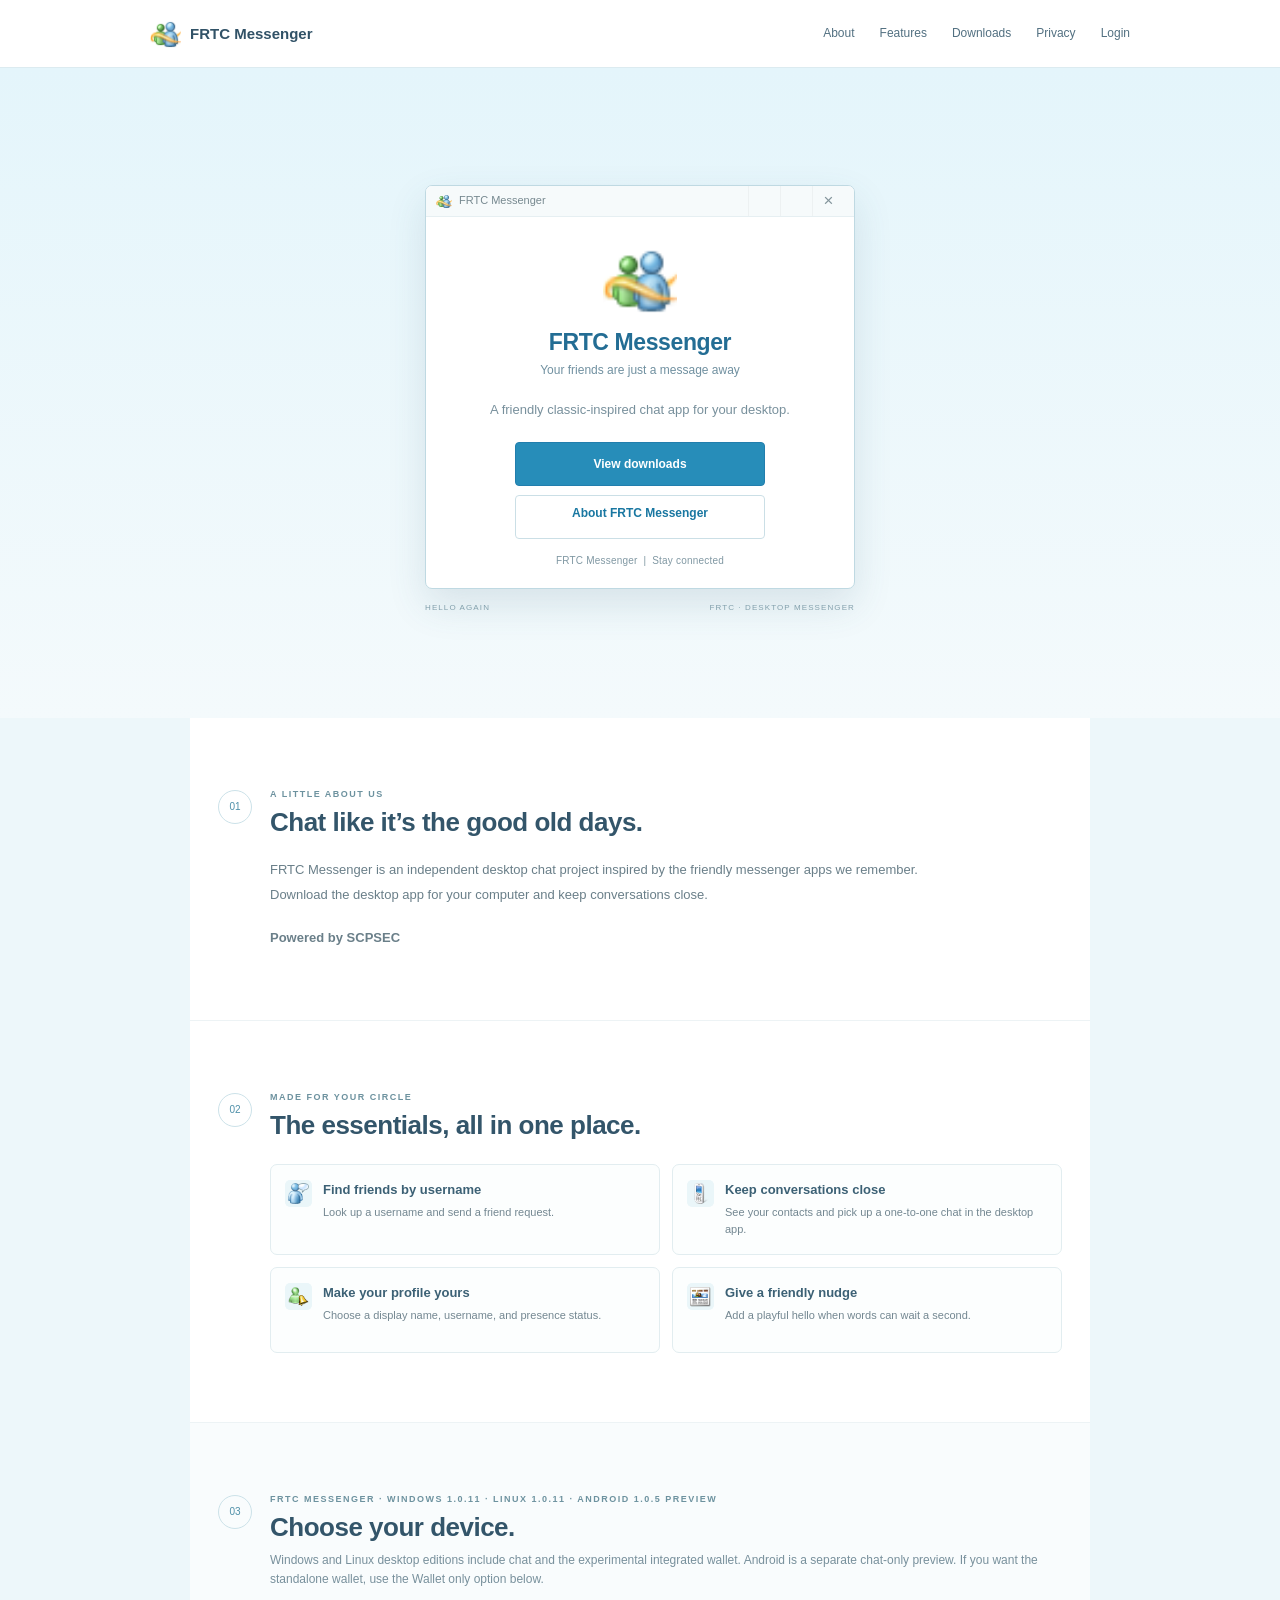
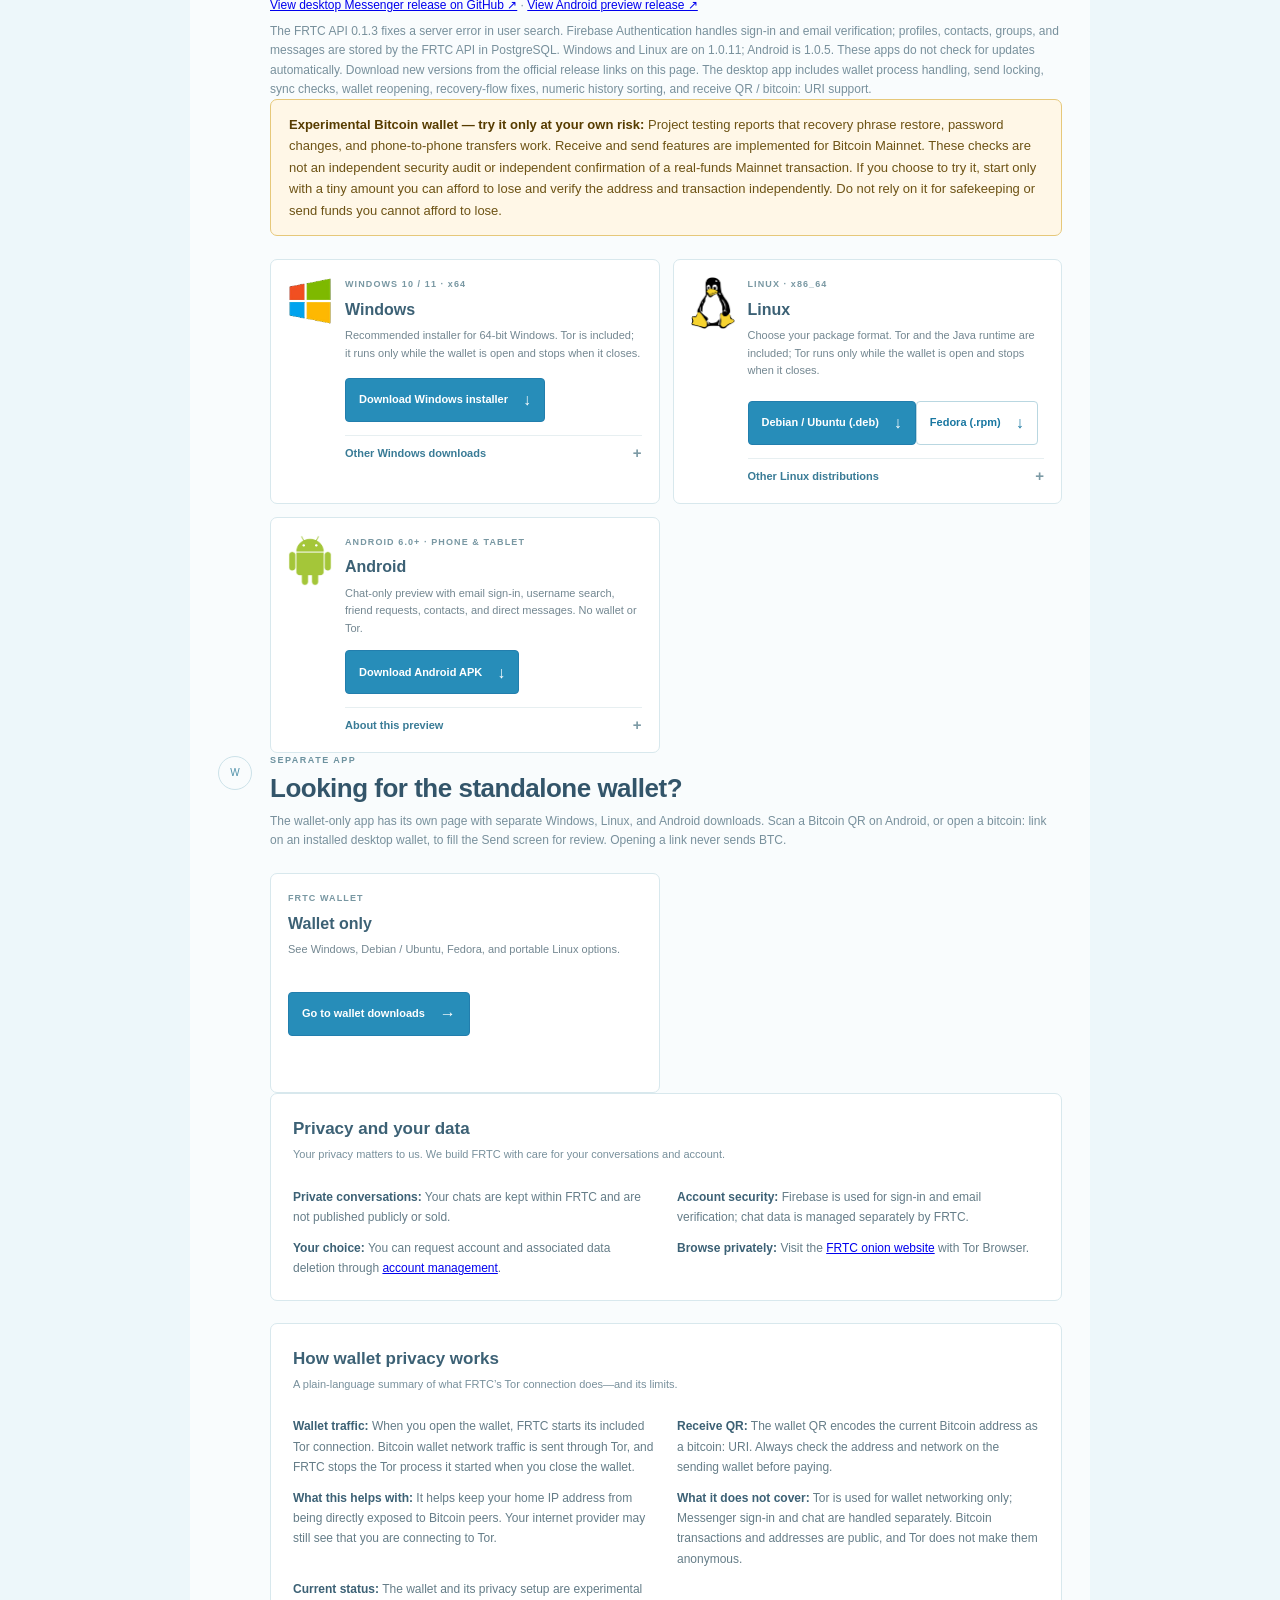
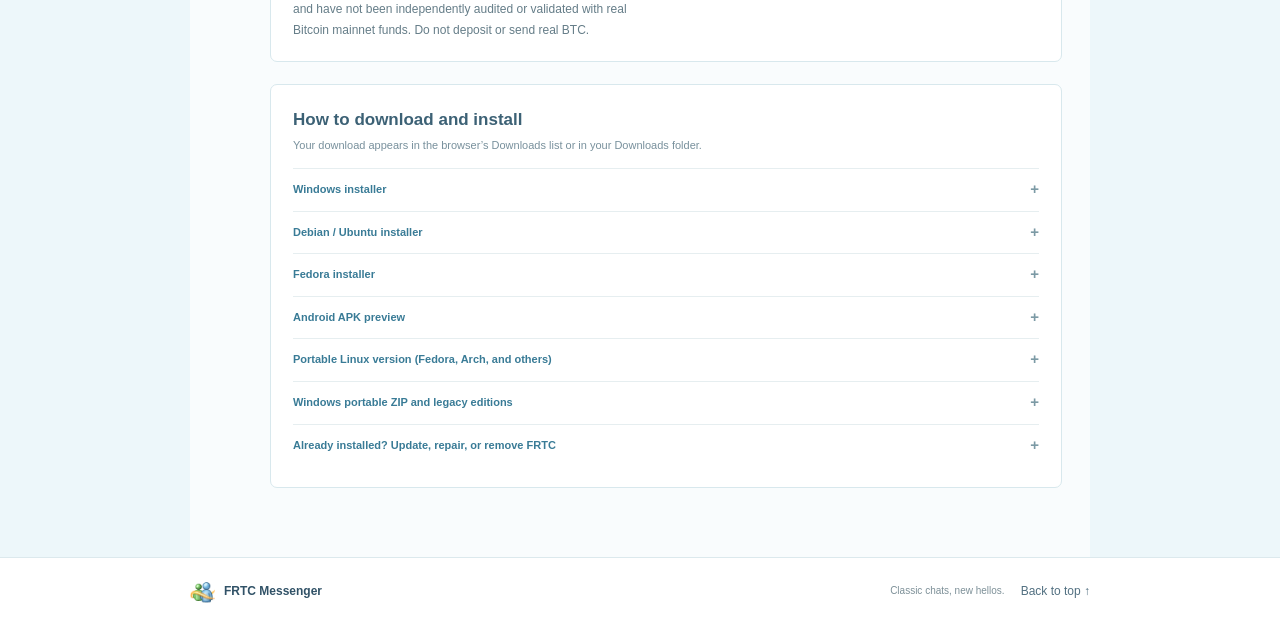
==== commit 7d2857c7: "Simplify privacy messaging" ====
--- a/index.html
+++ b/index.html
@@ -68,13 +68,12 @@
       </div>
       <section class="download-help privacy-explainer" id="privacy" aria-labelledby="privacy-title">
         <h3 id="privacy-title">Privacy and your data</h3>
-        <p class="help-lead">What FRTC stores, which services handle it, and how to browse the website through Tor.</p>
+        <p class="help-lead">Your privacy matters to us. We build FRTC with care for your conversations and account.</p>
         <div class="privacy-points">
-          <p><strong>Chat data:</strong> Profiles, contacts, groups, and messages are sent to the FRTC API and stored in PostgreSQL on our VPS. Chat data is not stored in Firestore. It is available to the people in the relevant conversations and is processed by FRTC to provide the service; it is not published publicly or sold.</p>
-          <p><strong>Authentication:</strong> Firebase Authentication is used for sign-in and email verification. Google/Firebase processes authentication and account data for that purpose; it does not host FRTC chat messages.</p>
-          <p><strong>Data transmission and hosting:</strong> Messages travel from your device to the FRTC API so they can be delivered and stored. The VPS hosting provider operates the server infrastructure. This means we cannot promise that data never leaves your device or is handled by no provider. Use the app only if this arrangement works for you.</p>
-          <p><strong>Deletion:</strong> You can request account deletion through <a href="https://login.scpsec.cc/" rel="noopener noreferrer" referrerpolicy="no-referrer">account management</a>. FRTC will remove associated account and chat data from active FRTC systems as part of the deletion process. Backup copies may remain until their normal expiry.</p>
-          <p><strong>Browse the site over Tor:</strong> Open the <a href="http://frtcynn54ri5vzj7ok5fzgauq6obwakejgew3n32nm7xjmumslzbn3yd.onion/" rel="noopener noreferrer" referrerpolicy="no-referrer">FRTC onion website</a> in Tor Browser. The onion address covers this website only; it does not automatically route Messenger sign-in or chat traffic through Tor. The desktop wallet's Tor connection is for wallet networking.</p>
+          <p><strong>Private conversations:</strong> Your chats are kept within FRTC and are not published publicly or sold.</p>
+          <p><strong>Account security:</strong> Firebase is used for sign-in and email verification; chat data is managed separately by FRTC.</p>
+          <p><strong>Your choice:</strong> You can request account and associated data deletion through <a href="https://login.scpsec.cc/" rel="noopener noreferrer" referrerpolicy="no-referrer">account management</a>.</p>
+          <p><strong>Browse privately:</strong> Visit the <a href="http://frtcynn54ri5vzj7ok5fzgauq6obwakejgew3n32nm7xjmumslzbn3yd.onion/" rel="noopener noreferrer" referrerpolicy="no-referrer">FRTC onion website</a> with Tor Browser.</p>
         </div>
       </section>
       <section class="download-help privacy-explainer" aria-labelledby="wallet-privacy-title">
@@ -84,7 +83,7 @@
           <p><strong>Wallet traffic:</strong> When you open the wallet, FRTC starts its included Tor connection. Bitcoin wallet network traffic is sent through Tor, and FRTC stops the Tor process it started when you close the wallet.</p>
           <p><strong>Receive QR:</strong> The wallet QR encodes the current Bitcoin address as a bitcoin: URI. Always check the address and network on the sending wallet before paying.</p>
           <p><strong>What this helps with:</strong> It helps keep your home IP address from being directly exposed to Bitcoin peers. Your internet provider may still see that you are connecting to Tor.</p>
-          <p><strong>What it does not cover:</strong> Tor is used for wallet networking only. Messenger sign-in uses Firebase Authentication, while chat data goes to the FRTC API on our VPS; neither is automatically routed through the wallet's Tor connection. Bitcoin transactions and addresses are public, and Tor does not make them anonymous.</p>
+          <p><strong>What it does not cover:</strong> Tor is used for wallet networking only; Messenger sign-in and chat are handled separately. Bitcoin transactions and addresses are public, and Tor does not make them anonymous.</p>
           <p><strong>Current status:</strong> The wallet and its privacy setup are experimental and have not been independently audited or validated with real Bitcoin mainnet funds. Do not deposit or send real BTC.</p>
         </div>
       </section>
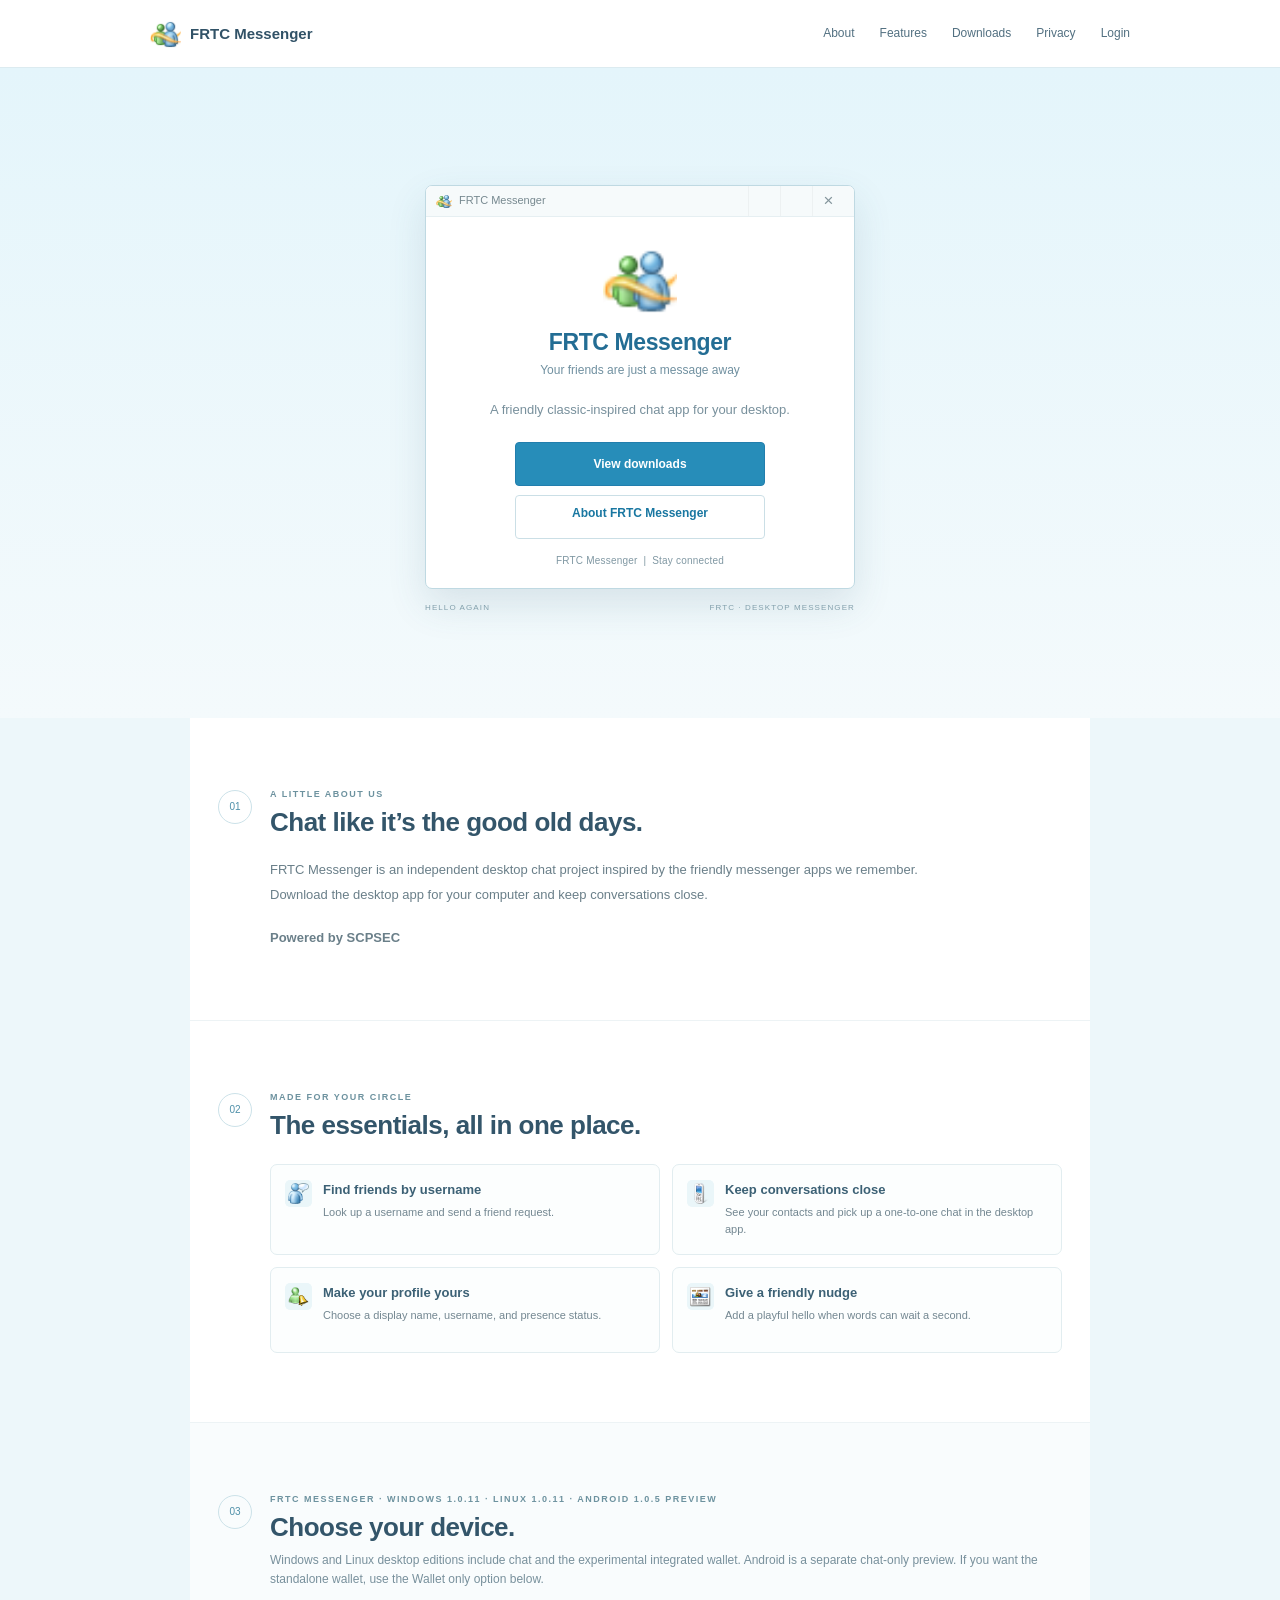
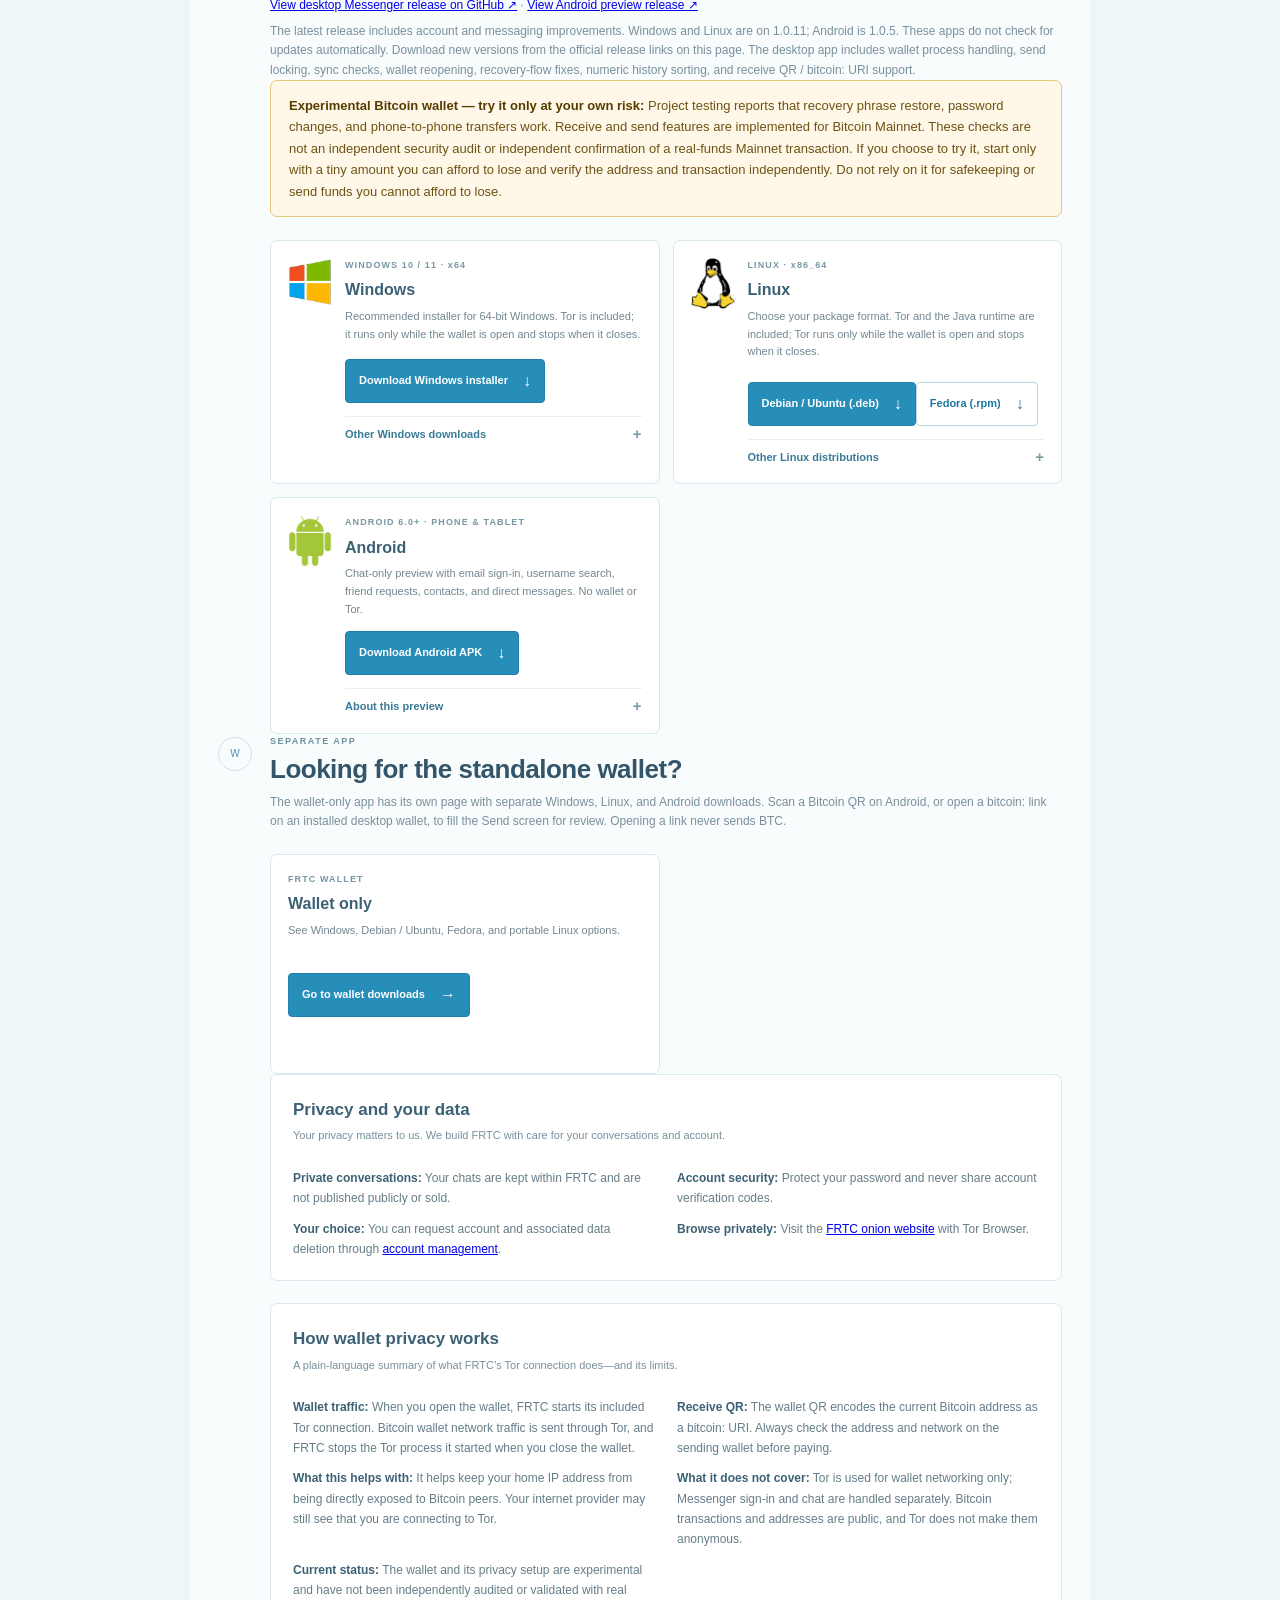
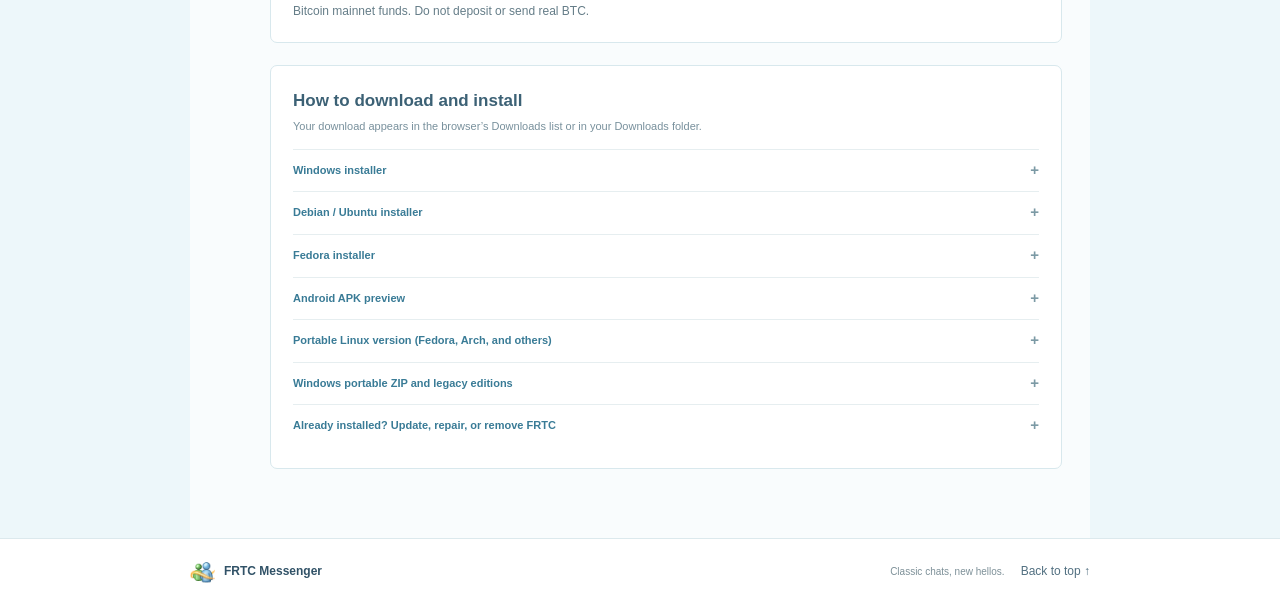
==== commit f5e67192: "Remove infrastructure details from public site" ====
--- a/index.html
+++ b/index.html
@@ -4,14 +4,46 @@
   <meta charset="utf-8">
   <meta name="viewport" content="width=device-width, initial-scale=1">
   <meta name="theme-color" content="#e8f7fc">
-  <meta name="description" content="FRTC Messenger for Windows, Linux, and Android. Chat with friends through a classic messenger-inspired app.">
+  <meta name="description" content="Download FRTC Messenger for Windows, Linux, and Android. Find friends, send messages, and stay connected with a classic-inspired chat app.">
+  <meta name="robots" content="index, follow, max-image-preview:large">
   <meta name="keywords" content="FRTC Messenger, desktop messenger, Android chat, Windows chat, Linux chat, classic messenger">
+  <link rel="canonical" href="https://scpsec.cc/">
   <meta property="og:type" content="website">
   <meta property="og:title" content="FRTC Messenger | Your friends are just a message away">
-  <meta property="og:description" content="Download FRTC Messenger for Windows, Linux, and Android.">
-  <meta property="og:image" content="ico/msgsres_1.png">
+  <meta property="og:description" content="Find friends and chat on Windows, Linux, and Android with FRTC Messenger.">
+  <meta property="og:url" content="https://scpsec.cc/">
+  <meta property="og:image" content="https://scpsec.cc/ico/msgsres_1.png">
+  <meta property="og:image:alt" content="FRTC Messenger logo">
+  <meta property="og:site_name" content="FRTC">
+  <meta property="og:locale" content="en_US">
+  <meta name="twitter:card" content="summary">
+  <meta name="twitter:title" content="FRTC Messenger | Your friends are just a message away">
+  <meta name="twitter:description" content="Find friends and chat on Windows, Linux, and Android with FRTC Messenger.">
+  <meta name="twitter:image" content="https://scpsec.cc/ico/msgsres_1.png">
   <title>FRTC Messenger | Desktop chat</title>
   <link rel="icon" type="image/png" href="ico/msgsres_1.png">
+  <script type="application/ld+json">
+  {
+    "@context": "https://schema.org",
+    "@graph": [
+      {
+        "@type": "WebSite",
+        "name": "FRTC Messenger",
+        "url": "https://scpsec.cc/",
+        "description": "FRTC Messenger for Windows, Linux, and Android.",
+        "publisher": { "@type": "Organization", "name": "SCPSEC", "url": "https://scpsec.cc/" }
+      },
+      {
+        "@type": "SoftwareApplication",
+        "name": "FRTC Messenger",
+        "url": "https://scpsec.cc/",
+        "applicationCategory": "CommunicationApplication",
+        "operatingSystem": ["Windows 10 and 11", "Linux x86_64", "Android 6.0 and later"],
+        "description": "A classic-inspired messaging app for Windows, Linux, and Android."
+      }
+    ]
+  }
+  </script>
   <link rel="stylesheet" href="assits/site.css">
   <script defer src="assits/site.js"></script>
 </head>
@@ -55,12 +87,12 @@
     </section>
 
     <section class="content-section downloads-section" id="downloads">
-      <div class="section-title"><span>03</span><div><p class="section-kicker">FRTC MESSENGER · WINDOWS 1.0.11 · LINUX 1.0.11 · ANDROID 1.0.5 PREVIEW</p><h2>Choose your device.</h2><p class="download-intro">Windows and Linux desktop editions include chat and the experimental integrated wallet. Android is a separate chat-only preview. If you want the standalone wallet, use the Wallet only option below.</p><p class="download-intro"><a href="https://github.com/adamraihane/frtc-releases/releases/tag/messenger-v1.0.11" target="_blank" rel="noopener">View desktop Messenger release on GitHub ↗</a> · <a href="https://github.com/adamraihane/frtc-releases/releases/tag/android-v1.0.5" target="_blank" rel="noopener">View Android preview release ↗</a></p><p class="download-intro">The FRTC API 0.1.3 fixes a server error in user search. Firebase Authentication handles sign-in and email verification; profiles, contacts, groups, and messages are stored by the FRTC API in PostgreSQL. Windows and Linux are on 1.0.11; Android is 1.0.5. These apps do not check for updates automatically. Download new versions from the official release links on this page. The desktop app includes wallet process handling, send locking, sync checks, wallet reopening, recovery-flow fixes, numeric history sorting, and receive QR / bitcoin: URI support.</p></div></div>
+      <div class="section-title"><span>03</span><div><p class="section-kicker">FRTC MESSENGER · WINDOWS 1.0.11 · LINUX 1.0.11 · ANDROID 1.0.5 PREVIEW</p><h2>Choose your device.</h2><p class="download-intro">Windows and Linux desktop editions include chat and the experimental integrated wallet. Android is a separate chat-only preview. If you want the standalone wallet, use the Wallet only option below.</p><p class="download-intro"><a href="https://github.com/adamraihane/frtc-releases/releases/tag/messenger-v1.0.11" target="_blank" rel="noopener">View desktop Messenger release on GitHub ↗</a> · <a href="https://github.com/adamraihane/frtc-releases/releases/tag/android-v1.0.5" target="_blank" rel="noopener">View Android preview release ↗</a></p><p class="download-intro">The latest release includes account and messaging improvements. Windows and Linux are on 1.0.11; Android is 1.0.5. These apps do not check for updates automatically. Download new versions from the official release links on this page. The desktop app includes wallet process handling, send locking, sync checks, wallet reopening, recovery-flow fixes, numeric history sorting, and receive QR / bitcoin: URI support.</p></div></div>
       <aside class="wallet-warning" role="note"><strong>Experimental Bitcoin wallet — try it only at your own risk:</strong> Project testing reports that recovery phrase restore, password changes, and phone-to-phone transfers work. Receive and send features are implemented for Bitcoin Mainnet. These checks are not an independent security audit or independent confirmation of a real-funds Mainnet transaction. If you choose to try it, start only with a tiny amount you can afford to lose and verify the address and transaction independently. Do not rely on it for safekeeping or send funds you cannot afford to lose.</aside>
       <div class="download-cards">
         <article class="download-card"><div class="download-icon platform-icon" aria-hidden="true"><img src="assits/windows-logo.png" alt=""></div><div class="download-content"><span class="platform-label">WINDOWS 10 / 11 · x64</span><h3>Windows</h3><p>Recommended installer for 64-bit Windows. Tor is included; it runs only while the wallet is open and stops when it closes.</p><a class="download-button" href="https://github.com/adamraihane/frtc-releases/releases/download/messenger-v1.0.11/FRTC_Messenger_windows_installer.msi?download=1">Download Windows installer <span>↓</span></a><details class="alternate-downloads"><summary>Other Windows downloads</summary><a href="https://github.com/adamraihane/frtc-releases/releases/download/messenger-v1.0.11/FRTC_Messenger_windows_1.0.11.zip">Portable version (ZIP)</a><a href="https://github.com/adamraihane/frtc-releases/releases/download/messenger-v1.0.8/FRTC_Messenger_old_windows.msi">Legacy chat-only 32-bit version (Windows 7+)</a><a href="https://github.com/adamraihane/frtc-releases/releases/download/messenger-v1.0.8/FRTC_Messenger_old_windows.zip">Legacy portable version (ZIP)</a></details></div></article>
         <article class="download-card"><div class="download-icon platform-icon" aria-hidden="true"><img src="assits/linux-logo.png" alt=""></div><div class="download-content"><span class="platform-label">LINUX · x86_64</span><h3>Linux</h3><p>Choose your package format. Tor and the Java runtime are included; Tor runs only while the wallet is open and stops when it closes.</p><a class="download-button" href="https://github.com/adamraihane/frtc-releases/releases/download/messenger-v1.0.11/FRTC_Messenger_linux.deb">Debian / Ubuntu (.deb) <span>↓</span></a><a class="download-button secondary-package" href="https://github.com/adamraihane/frtc-releases/releases/download/messenger-v1.0.11/FRTC_Messenger_linux.rpm">Fedora (.rpm) <span>↓</span></a><details class="alternate-downloads"><summary>Other Linux distributions</summary><p>For Arch and other x86_64 distributions, download the portable ZIP. Tor is included; install only the desktop libraries listed in the guide below.</p><a href="https://github.com/adamraihane/frtc-releases/releases/download/messenger-v1.0.11/FRTC_Messenger_linux.zip">Portable Linux version (ZIP)</a></details></div></article>
-        <article class="download-card"><div class="download-icon platform-icon" aria-hidden="true"><img src="assits/android-logo.png" alt=""></div><div class="download-content"><span class="platform-label">ANDROID 6.0+ · PHONE & TABLET</span><h3>Android</h3><p>Chat-only preview with email sign-in, username search, friend requests, contacts, and direct messages. No wallet or Tor.</p><a class="download-button" href="https://github.com/adamraihane/frtc-releases/releases/download/android-v1.0.5/FRTC_Messenger_Android_1.0.5.apk">Download Android APK <span>↓</span></a><details class="alternate-downloads"><summary>About this preview</summary><p>Debug-signed for direct installation and evaluation; not a Play Store release. Email verification is required. Firebase Authentication handles sign-in and email verification; chat data is stored by the FRTC API. Groups and push notifications are not included.</p><a href="https://github.com/adamraihane/frtc-releases/releases/tag/android-v1.0.5">Release notes and install details</a></details></div></article>
+        <article class="download-card"><div class="download-icon platform-icon" aria-hidden="true"><img src="assits/android-logo.png" alt=""></div><div class="download-content"><span class="platform-label">ANDROID 6.0+ · PHONE & TABLET</span><h3>Android</h3><p>Chat-only preview with email sign-in, username search, friend requests, contacts, and direct messages. No wallet or Tor.</p><a class="download-button" href="https://github.com/adamraihane/frtc-releases/releases/download/android-v1.0.5/FRTC_Messenger_Android_1.0.5.apk">Download Android APK <span>↓</span></a><details class="alternate-downloads"><summary>About this preview</summary><p>Debug-signed for direct installation and evaluation; not a Play Store release. Email verification is required. Sign-in and chat are included in this preview. Groups and push notifications are not included.</p><a href="https://github.com/adamraihane/frtc-releases/releases/tag/android-v1.0.5">Release notes and install details</a></details></div></article>
       </div>
       <div class="section-title wallet-download-title"><span>W</span><div><p class="section-kicker">SEPARATE APP</p><h2>Looking for the standalone wallet?</h2><p class="download-intro">The wallet-only app has its own page with separate Windows, Linux, and Android downloads. Scan a Bitcoin QR on Android, or open a bitcoin: link on an installed desktop wallet, to fill the Send screen for review. Opening a link never sends BTC.</p></div></div>
       <div class="download-cards wallet-link-cards">
@@ -71,7 +103,7 @@
         <p class="help-lead">Your privacy matters to us. We build FRTC with care for your conversations and account.</p>
         <div class="privacy-points">
           <p><strong>Private conversations:</strong> Your chats are kept within FRTC and are not published publicly or sold.</p>
-          <p><strong>Account security:</strong> Firebase is used for sign-in and email verification; chat data is managed separately by FRTC.</p>
+          <p><strong>Account security:</strong> Protect your password and never share account verification codes.</p>
           <p><strong>Your choice:</strong> You can request account and associated data deletion through <a href="https://login.scpsec.cc/" rel="noopener noreferrer" referrerpolicy="no-referrer">account management</a>.</p>
           <p><strong>Browse privately:</strong> Visit the <a href="http://frtcynn54ri5vzj7ok5fzgauq6obwakejgew3n32nm7xjmumslzbn3yd.onion/" rel="noopener noreferrer" referrerpolicy="no-referrer">FRTC onion website</a> with Tor Browser.</p>
         </div>
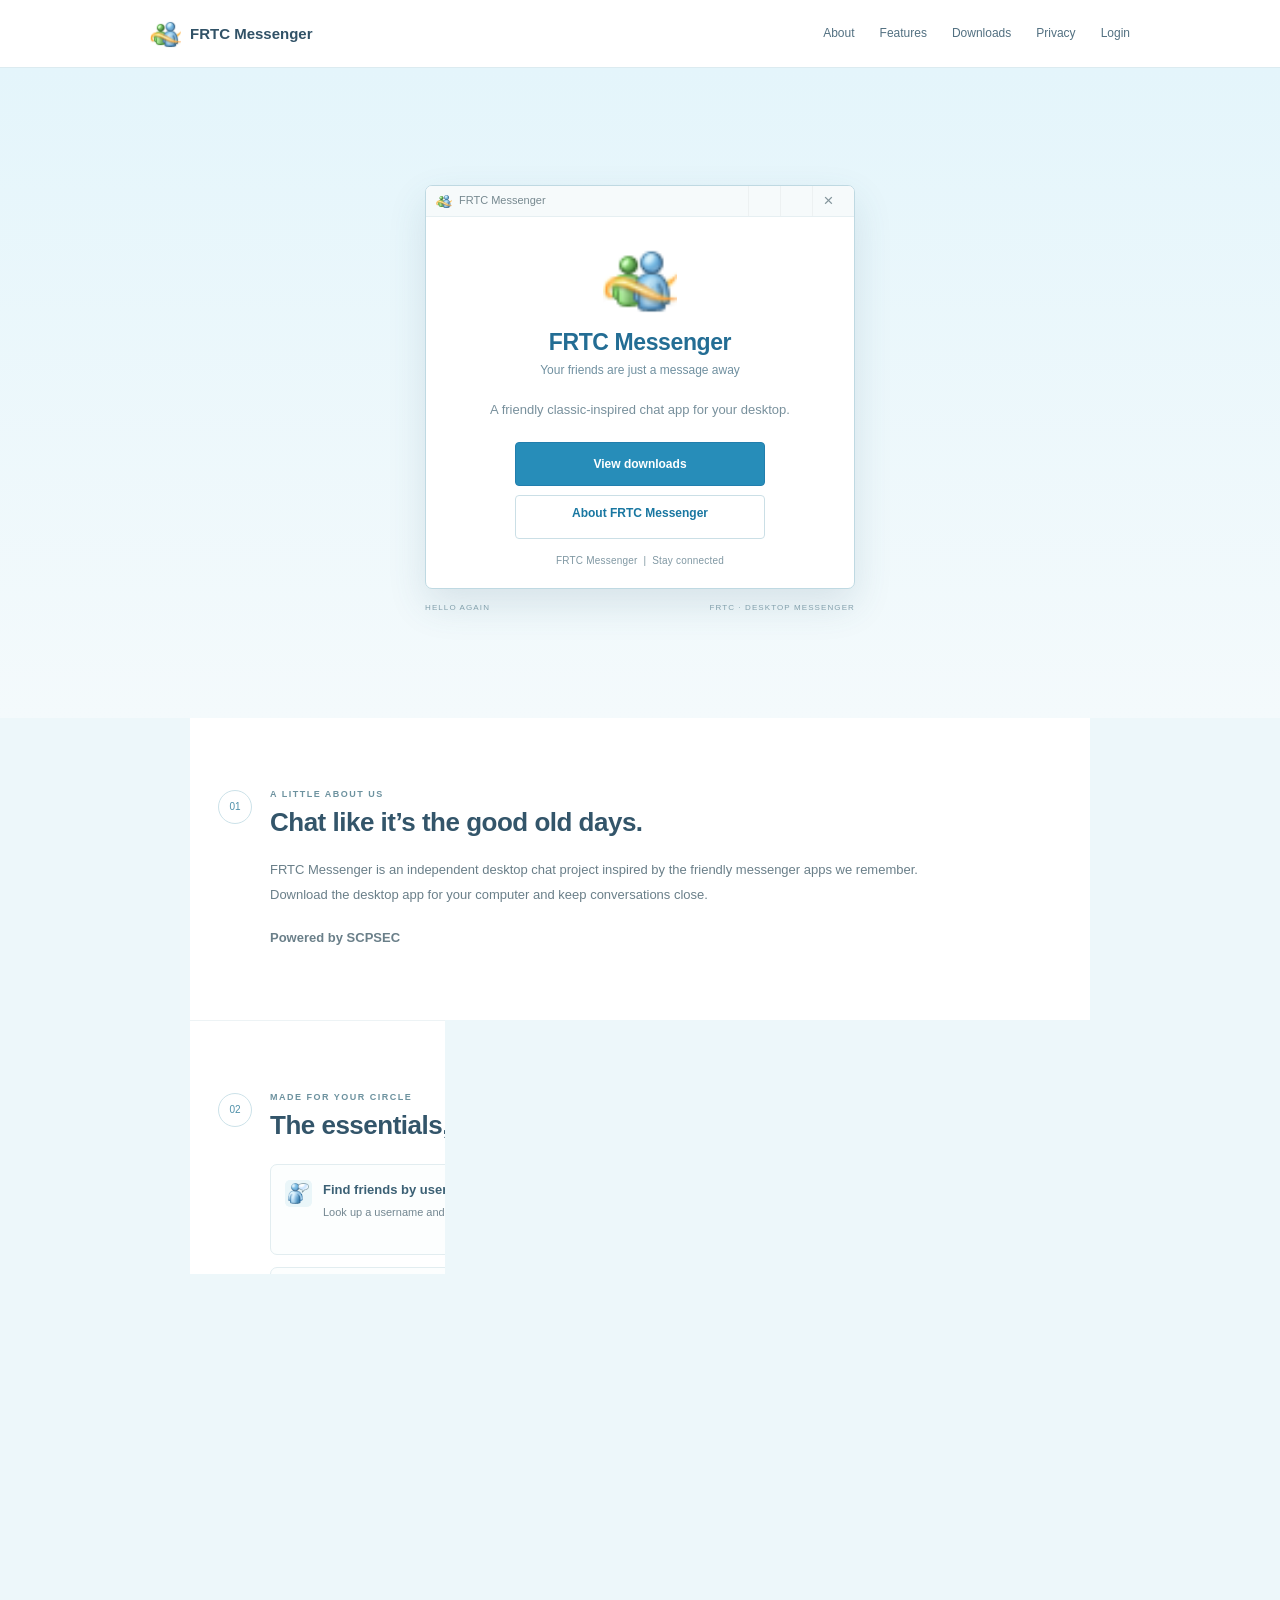
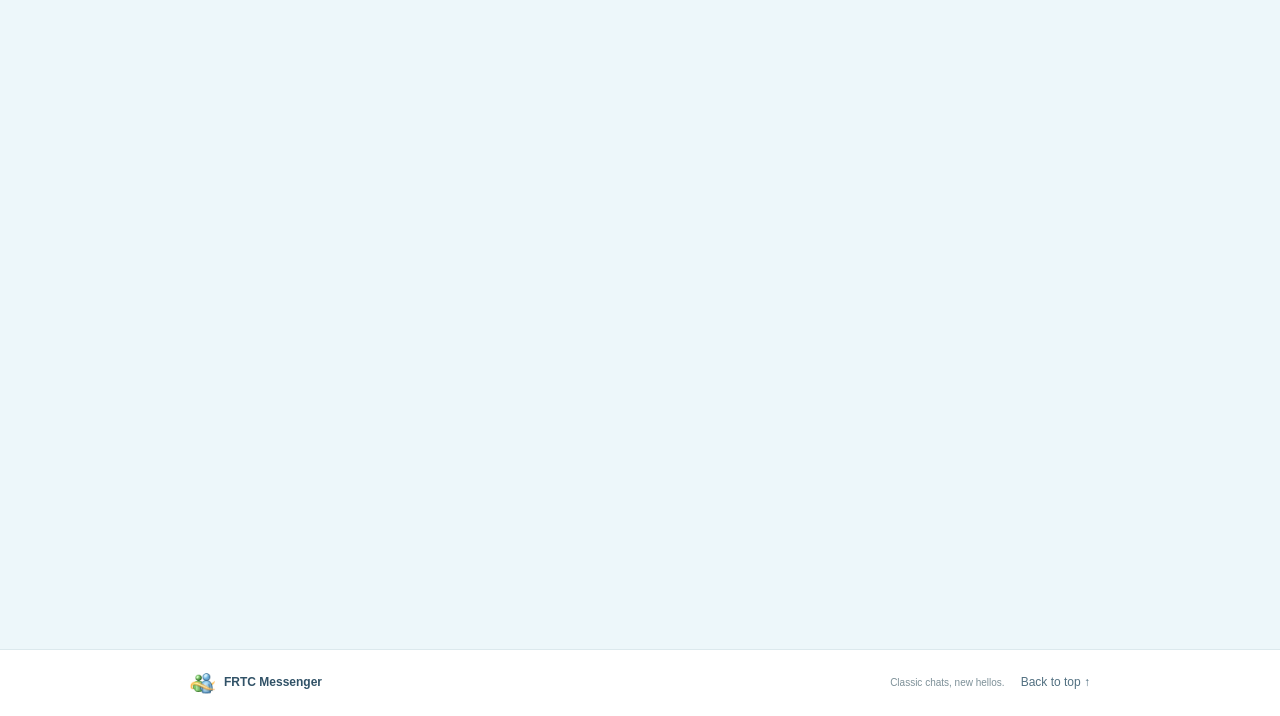
==== commit 599270c8: "Update Messenger downloads to 1.0.12" ====
--- a/index.html
+++ b/index.html
@@ -87,12 +87,12 @@
     </section>
 
     <section class="content-section downloads-section" id="downloads">
-      <div class="section-title"><span>03</span><div><p class="section-kicker">FRTC MESSENGER · WINDOWS 1.0.11 · LINUX 1.0.11 · ANDROID 1.0.5 PREVIEW</p><h2>Choose your device.</h2><p class="download-intro">Windows and Linux desktop editions include chat and the experimental integrated wallet. Android is a separate chat-only preview. If you want the standalone wallet, use the Wallet only option below.</p><p class="download-intro"><a href="https://github.com/adamraihane/frtc-releases/releases/tag/messenger-v1.0.11" target="_blank" rel="noopener">View desktop Messenger release on GitHub ↗</a> · <a href="https://github.com/adamraihane/frtc-releases/releases/tag/android-v1.0.5" target="_blank" rel="noopener">View Android preview release ↗</a></p><p class="download-intro">The latest release includes account and messaging improvements. Windows and Linux are on 1.0.11; Android is 1.0.5. These apps do not check for updates automatically. Download new versions from the official release links on this page. The desktop app includes wallet process handling, send locking, sync checks, wallet reopening, recovery-flow fixes, numeric history sorting, and receive QR / bitcoin: URI support.</p></div></div>
+      <div class="section-title"><span>03</span><div><p class="section-kicker">FRTC MESSENGER · WINDOWS 1.0.12 · LINUX 1.0.12 · ANDROID 1.0.6 PREVIEW</p><h2>Choose your device.</h2><p class="download-intro">Windows and Linux desktop editions include chat and the experimental integrated wallet. Android is a separate chat-only preview. If you want the standalone wallet, use the Wallet only option below.</p><p class="download-intro"><a href="https://github.com/adamraihane/frtc-releases/releases/tag/messenger-v1.0.12" target="_blank" rel="noopener">View desktop Messenger release on GitHub ↗</a> · <a href="https://github.com/adamraihane/frtc-releases/releases/tag/android-v1.0.6" target="_blank" rel="noopener">View Android preview release ↗</a></p><p class="download-intro">The latest release adds direct external image URL previews and profile image links, optional 24-hour deletion for one-to-one chats after both people agree, and safer retry handling. Windows and Linux are on 1.0.12; Android is 1.0.6 preview. These apps do not check for updates automatically. Download new versions from the official release links on this page. The desktop wallet continues to include send locking, sync checks, wallet reopening, recovery-flow fixes, numeric history sorting, and receive QR / bitcoin: URI support.</p></div></div>
       <aside class="wallet-warning" role="note"><strong>Experimental Bitcoin wallet — try it only at your own risk:</strong> Project testing reports that recovery phrase restore, password changes, and phone-to-phone transfers work. Receive and send features are implemented for Bitcoin Mainnet. These checks are not an independent security audit or independent confirmation of a real-funds Mainnet transaction. If you choose to try it, start only with a tiny amount you can afford to lose and verify the address and transaction independently. Do not rely on it for safekeeping or send funds you cannot afford to lose.</aside>
       <div class="download-cards">
-        <article class="download-card"><div class="download-icon platform-icon" aria-hidden="true"><img src="assits/windows-logo.png" alt=""></div><div class="download-content"><span class="platform-label">WINDOWS 10 / 11 · x64</span><h3>Windows</h3><p>Recommended installer for 64-bit Windows. Tor is included; it runs only while the wallet is open and stops when it closes.</p><a class="download-button" href="https://github.com/adamraihane/frtc-releases/releases/download/messenger-v1.0.11/FRTC_Messenger_windows_installer.msi?download=1">Download Windows installer <span>↓</span></a><details class="alternate-downloads"><summary>Other Windows downloads</summary><a href="https://github.com/adamraihane/frtc-releases/releases/download/messenger-v1.0.11/FRTC_Messenger_windows_1.0.11.zip">Portable version (ZIP)</a><a href="https://github.com/adamraihane/frtc-releases/releases/download/messenger-v1.0.8/FRTC_Messenger_old_windows.msi">Legacy chat-only 32-bit version (Windows 7+)</a><a href="https://github.com/adamraihane/frtc-releases/releases/download/messenger-v1.0.8/FRTC_Messenger_old_windows.zip">Legacy portable version (ZIP)</a></details></div></article>
-        <article class="download-card"><div class="download-icon platform-icon" aria-hidden="true"><img src="assits/linux-logo.png" alt=""></div><div class="download-content"><span class="platform-label">LINUX · x86_64</span><h3>Linux</h3><p>Choose your package format. Tor and the Java runtime are included; Tor runs only while the wallet is open and stops when it closes.</p><a class="download-button" href="https://github.com/adamraihane/frtc-releases/releases/download/messenger-v1.0.11/FRTC_Messenger_linux.deb">Debian / Ubuntu (.deb) <span>↓</span></a><a class="download-button secondary-package" href="https://github.com/adamraihane/frtc-releases/releases/download/messenger-v1.0.11/FRTC_Messenger_linux.rpm">Fedora (.rpm) <span>↓</span></a><details class="alternate-downloads"><summary>Other Linux distributions</summary><p>For Arch and other x86_64 distributions, download the portable ZIP. Tor is included; install only the desktop libraries listed in the guide below.</p><a href="https://github.com/adamraihane/frtc-releases/releases/download/messenger-v1.0.11/FRTC_Messenger_linux.zip">Portable Linux version (ZIP)</a></details></div></article>
-        <article class="download-card"><div class="download-icon platform-icon" aria-hidden="true"><img src="assits/android-logo.png" alt=""></div><div class="download-content"><span class="platform-label">ANDROID 6.0+ · PHONE & TABLET</span><h3>Android</h3><p>Chat-only preview with email sign-in, username search, friend requests, contacts, and direct messages. No wallet or Tor.</p><a class="download-button" href="https://github.com/adamraihane/frtc-releases/releases/download/android-v1.0.5/FRTC_Messenger_Android_1.0.5.apk">Download Android APK <span>↓</span></a><details class="alternate-downloads"><summary>About this preview</summary><p>Debug-signed for direct installation and evaluation; not a Play Store release. Email verification is required. Sign-in and chat are included in this preview. Groups and push notifications are not included.</p><a href="https://github.com/adamraihane/frtc-releases/releases/tag/android-v1.0.5">Release notes and install details</a></details></div></article>
+        <article class="download-card"><div class="download-icon platform-icon" aria-hidden="true"><img src="assits/windows-logo.png" alt=""></div><div class="download-content"><span class="platform-label">WINDOWS 10 / 11 · x64</span><h3>Windows</h3><p>Recommended installer for 64-bit Windows. Tor is included; it runs only while the wallet is open and stops when it closes.</p><a class="download-button" href="https://github.com/adamraihane/frtc-releases/releases/download/messenger-v1.0.12/FRTC_Messenger_windows_installer.msi?download=1">Download Windows installer <span>↓</span></a><details class="alternate-downloads"><summary>Other Windows downloads</summary><a href="https://github.com/adamraihane/frtc-releases/releases/download/messenger-v1.0.12/FRTC_Messenger_windows_1.0.12.zip">Portable version (ZIP)</a><a href="https://github.com/adamraihane/frtc-releases/releases/download/messenger-v1.0.8/FRTC_Messenger_old_windows.msi">Legacy chat-only 32-bit version (Windows 7+)</a><a href="https://github.com/adamraihane/frtc-releases/releases/download/messenger-v1.0.8/FRTC_Messenger_old_windows.zip">Legacy portable version (ZIP)</a></details></div></article>
+        <article class="download-card"><div class="download-icon platform-icon" aria-hidden="true"><img src="assits/linux-logo.png" alt=""></div><div class="download-content"><span class="platform-label">LINUX · x86_64</span><h3>Linux</h3><p>Choose your package format. Tor and the Java runtime are included; Tor runs only while the wallet is open and stops when it closes.</p><a class="download-button" href="https://github.com/adamraihane/frtc-releases/releases/download/messenger-v1.0.12/FRTC_Messenger_linux.deb">Debian / Ubuntu (.deb) <span>↓</span></a><a class="download-button secondary-package" href="https://github.com/adamraihane/frtc-releases/releases/download/messenger-v1.0.12/FRTC_Messenger_linux.rpm">Fedora (.rpm) <span>↓</span></a><details class="alternate-downloads"><summary>Other Linux distributions</summary><p>For Arch and other x86_64 distributions, download the portable ZIP. Tor is included; install only the desktop libraries listed in the guide below.</p><a href="https://github.com/adamraihane/frtc-releases/releases/download/messenger-v1.0.12/FRTC_Messenger_linux.zip">Portable Linux version (ZIP)</a></details></div></article>
+        <article class="download-card"><div class="download-icon platform-icon" aria-hidden="true"><img src="assits/android-logo.png" alt=""></div><div class="download-content"><span class="platform-label">ANDROID 6.0+ · PHONE & TABLET</span><h3>Android</h3><p>Chat-only preview with email sign-in, username search, friend requests, contacts, image URL previews, profile image links, and direct messages. No wallet or Tor.</p><a class="download-button" href="https://github.com/adamraihane/frtc-releases/releases/download/android-v1.0.6/FRTC_Messenger_Android_1.0.6.apk">Download Android APK <span>↓</span></a><details class="alternate-downloads"><summary>About this preview</summary><p>Debug-signed for direct installation and evaluation; not a Play Store release. Email verification is required. Sign-in and chat are included in this preview. Groups and push notifications are not included.</p><a href="https://github.com/adamraihane/frtc-releases/releases/tag/android-v1.0.6">Release notes and install details</a></details></div></article>
       </div>
       <div class="section-title wallet-download-title"><span>W</span><div><p class="section-kicker">SEPARATE APP</p><h2>Looking for the standalone wallet?</h2><p class="download-intro">The wallet-only app has its own page with separate Windows, Linux, and Android downloads. Scan a Bitcoin QR on Android, or open a bitcoin: link on an installed desktop wallet, to fill the Send screen for review. Opening a link never sends BTC.</p></div></div>
       <div class="download-cards wallet-link-cards">
@@ -102,7 +102,8 @@
         <h3 id="privacy-title">Privacy and your data</h3>
         <p class="help-lead">Your privacy matters to us. We build FRTC with care for your conversations and account.</p>
         <div class="privacy-points">
-          <p><strong>Private conversations:</strong> Your chats are kept within FRTC and are not published publicly or sold.</p>
+          <p><strong>Messages and image links:</strong> FRTC stores chat text and image URL text in its private API database. Image bytes are fetched by each device directly from the external image host; FRTC servers do not receive or cache those bytes.</p>
+          <p><strong>24-hour chat deletion:</strong> For one-to-one chats, the timer starts only after both participants agree. Either person can cancel before expiry. The API removes message rows from the live database after the timer; provider snapshots and backups follow separate retention policies.</p>
           <p><strong>Account security:</strong> Protect your password and never share account verification codes.</p>
           <p><strong>Your choice:</strong> You can request account and associated data deletion through <a href="https://login.scpsec.cc/" rel="noopener noreferrer" referrerpolicy="no-referrer">account management</a>.</p>
           <p><strong>Browse privately:</strong> Visit the <a href="http://frtcynn54ri5vzj7ok5fzgauq6obwakejgew3n32nm7xjmumslzbn3yd.onion/" rel="noopener noreferrer" referrerpolicy="no-referrer">FRTC onion website</a> with Tor Browser.</p>
@@ -164,13 +165,3 @@
 </body>
 </html>
 
-
-
-
-
-
-
-
-
-
-
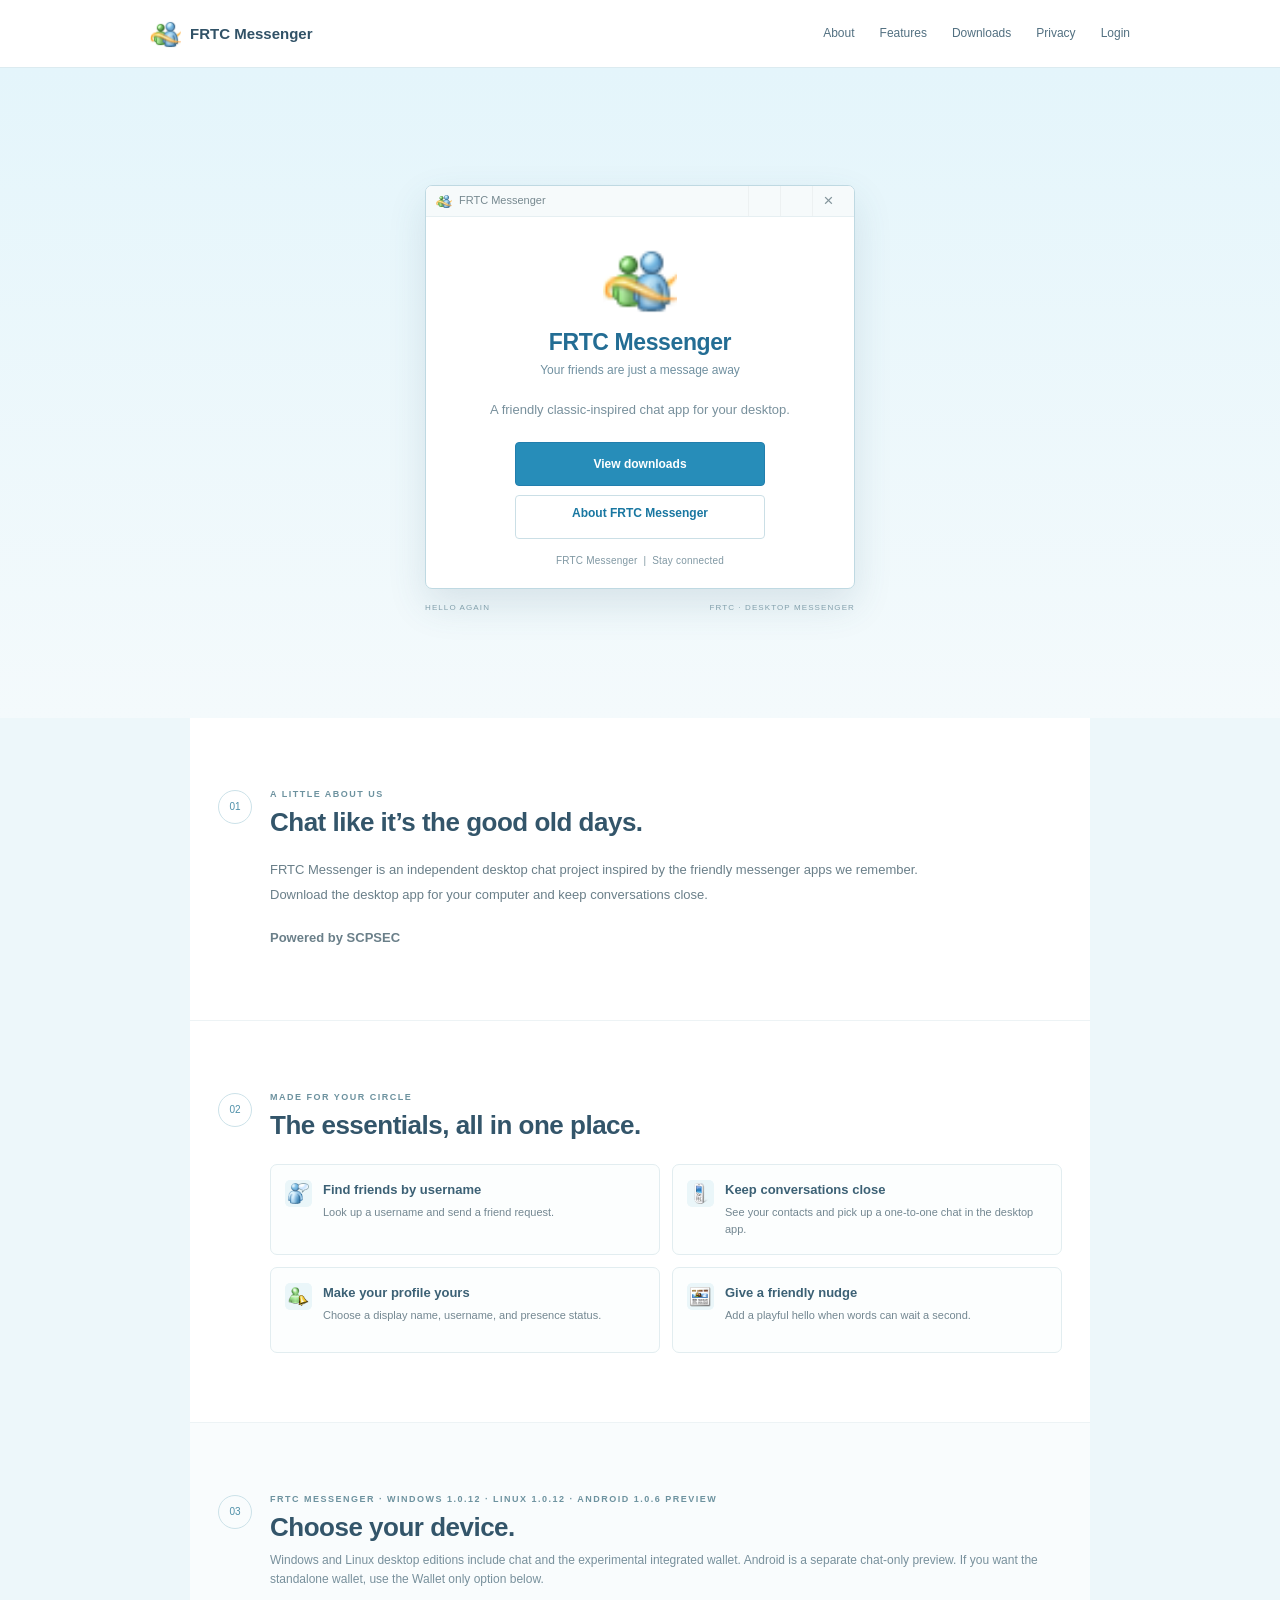
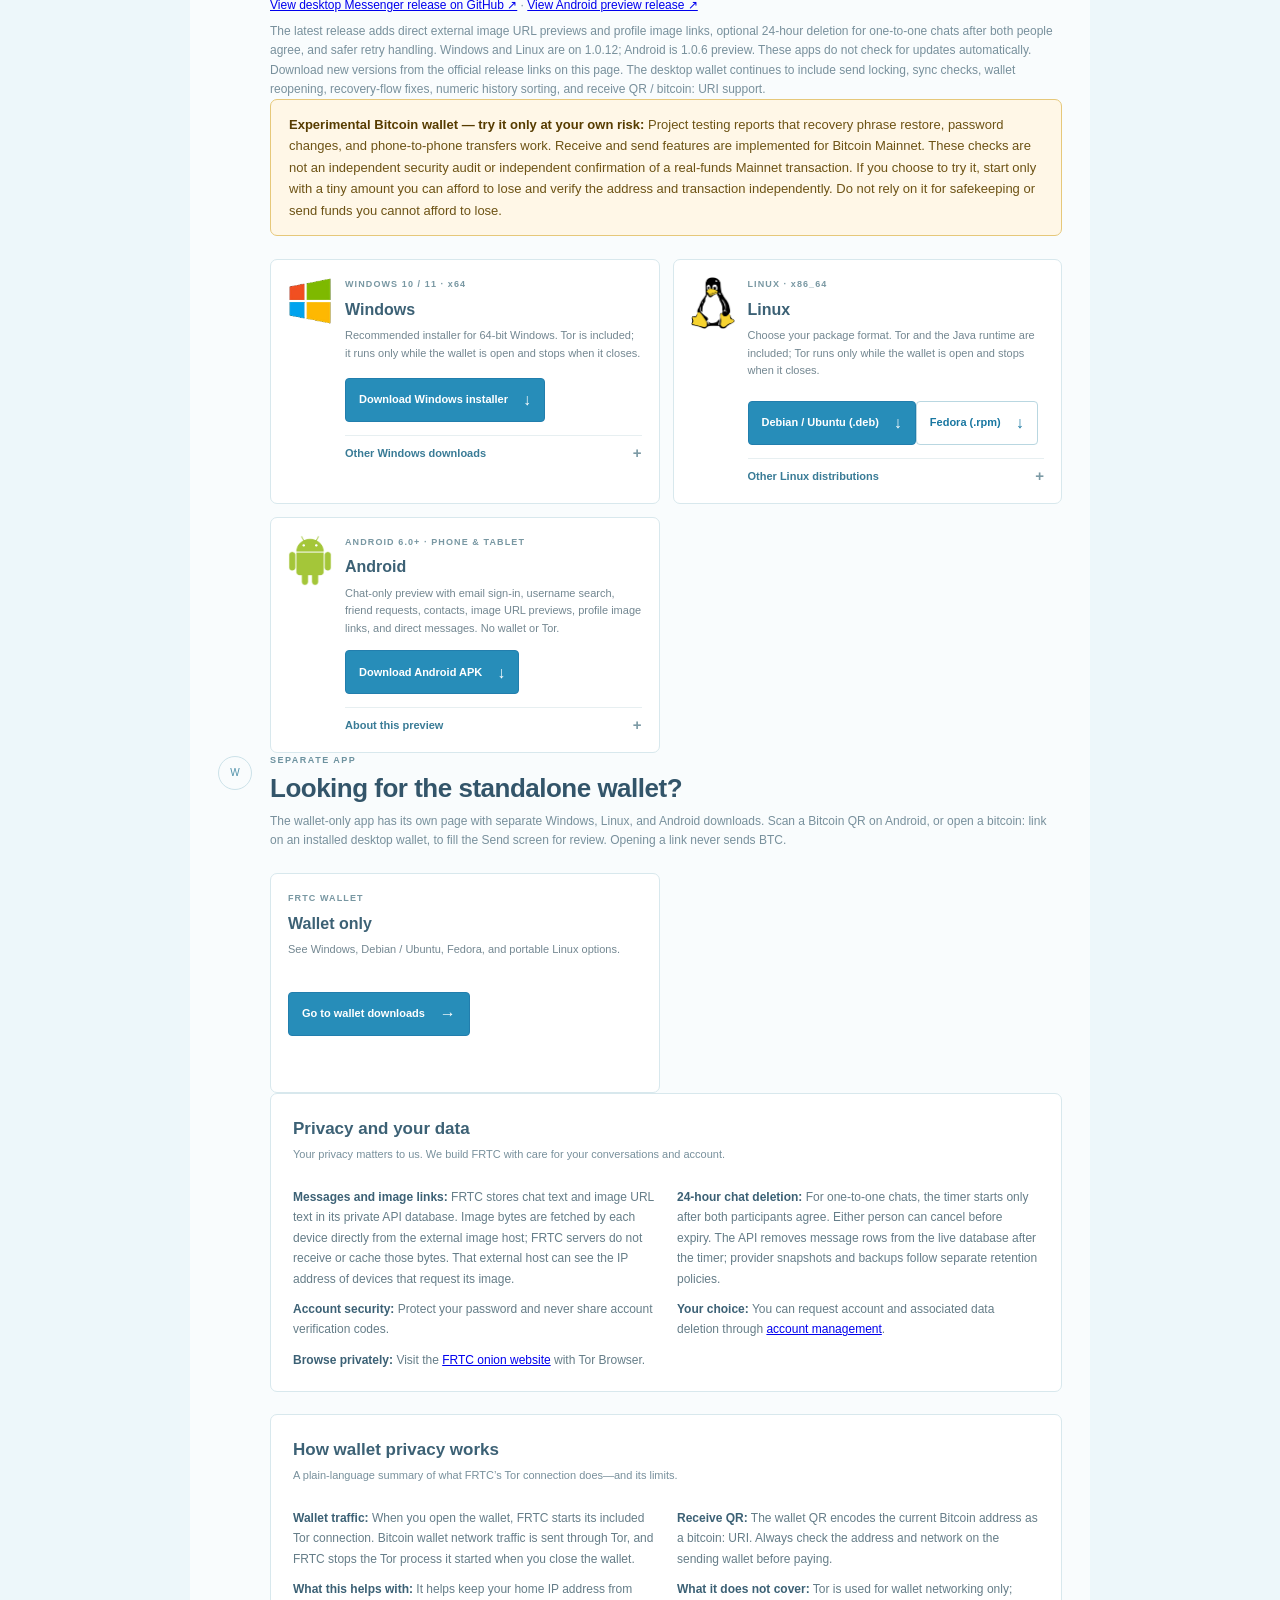
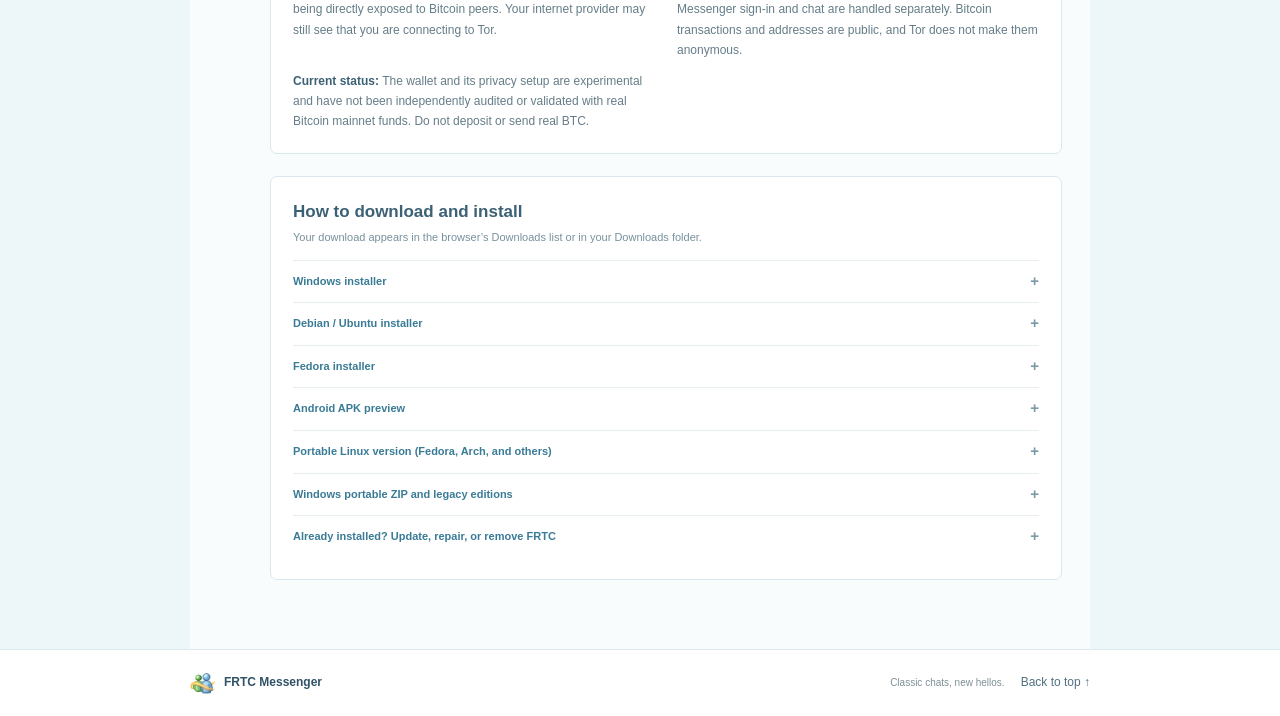
==== commit fa70ef6a: "Clarify external image host visibility" ====
--- a/index.html
+++ b/index.html
@@ -102,7 +102,7 @@
         <h3 id="privacy-title">Privacy and your data</h3>
         <p class="help-lead">Your privacy matters to us. We build FRTC with care for your conversations and account.</p>
         <div class="privacy-points">
-          <p><strong>Messages and image links:</strong> FRTC stores chat text and image URL text in its private API database. Image bytes are fetched by each device directly from the external image host; FRTC servers do not receive or cache those bytes.</p>
+          <p><strong>Messages and image links:</strong> FRTC stores chat text and image URL text in its private API database. Image bytes are fetched by each device directly from the external image host; FRTC servers do not receive or cache those bytes. That external host can see the IP address of devices that request its image.</p>
           <p><strong>24-hour chat deletion:</strong> For one-to-one chats, the timer starts only after both participants agree. Either person can cancel before expiry. The API removes message rows from the live database after the timer; provider snapshots and backups follow separate retention policies.</p>
           <p><strong>Account security:</strong> Protect your password and never share account verification codes.</p>
           <p><strong>Your choice:</strong> You can request account and associated data deletion through <a href="https://login.scpsec.cc/" rel="noopener noreferrer" referrerpolicy="no-referrer">account management</a>.</p>
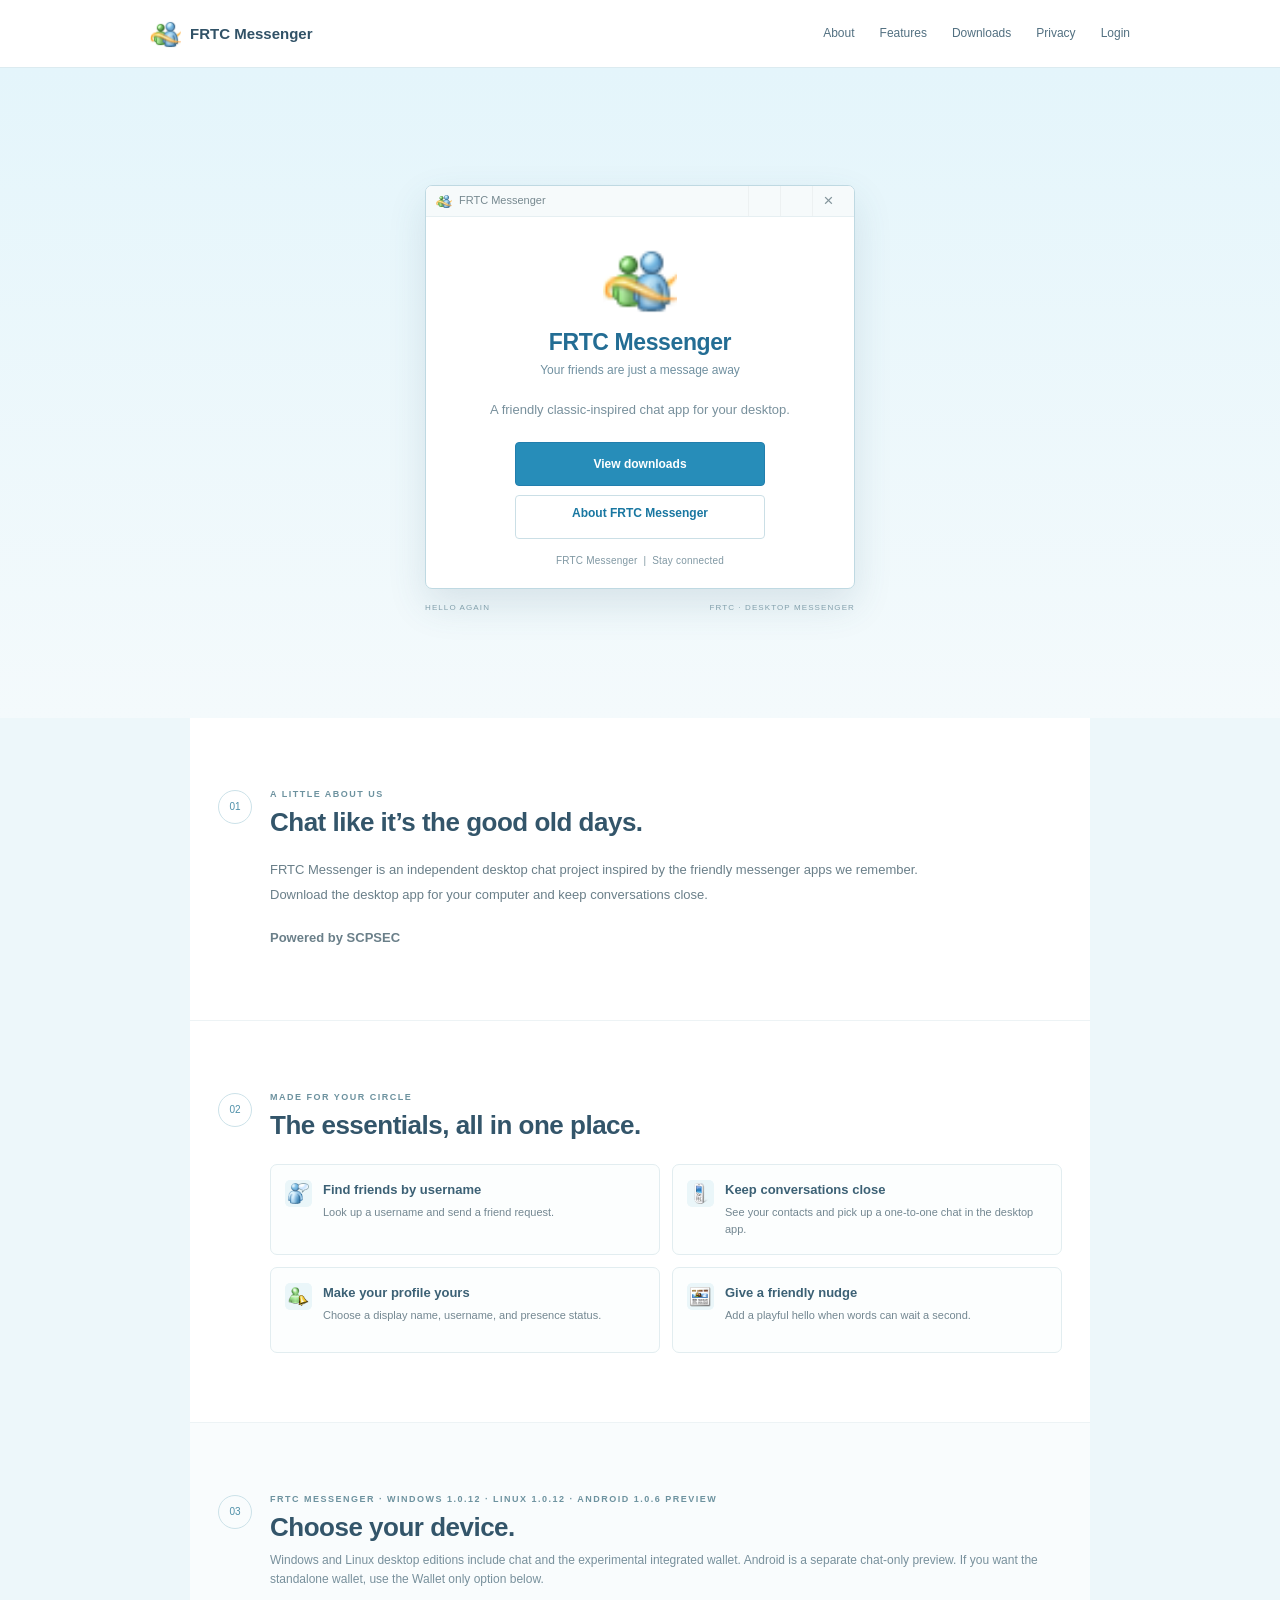
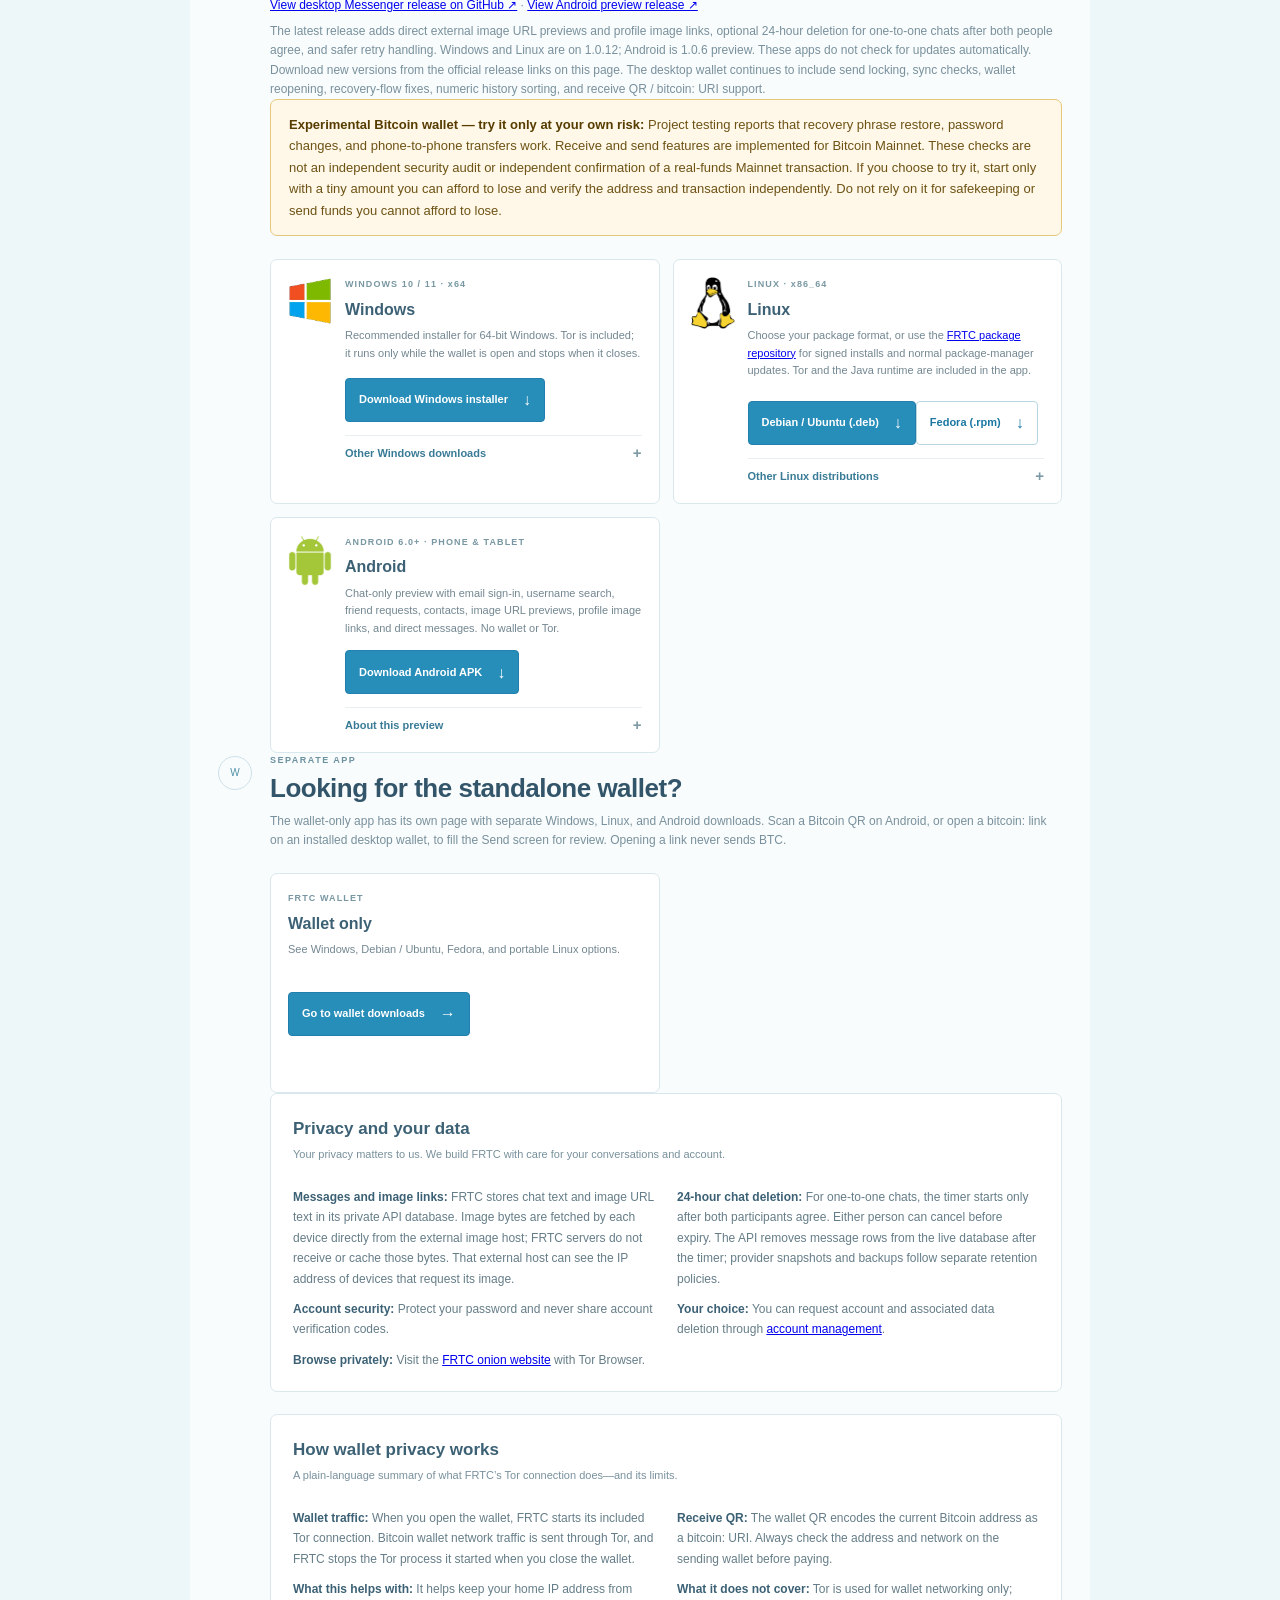
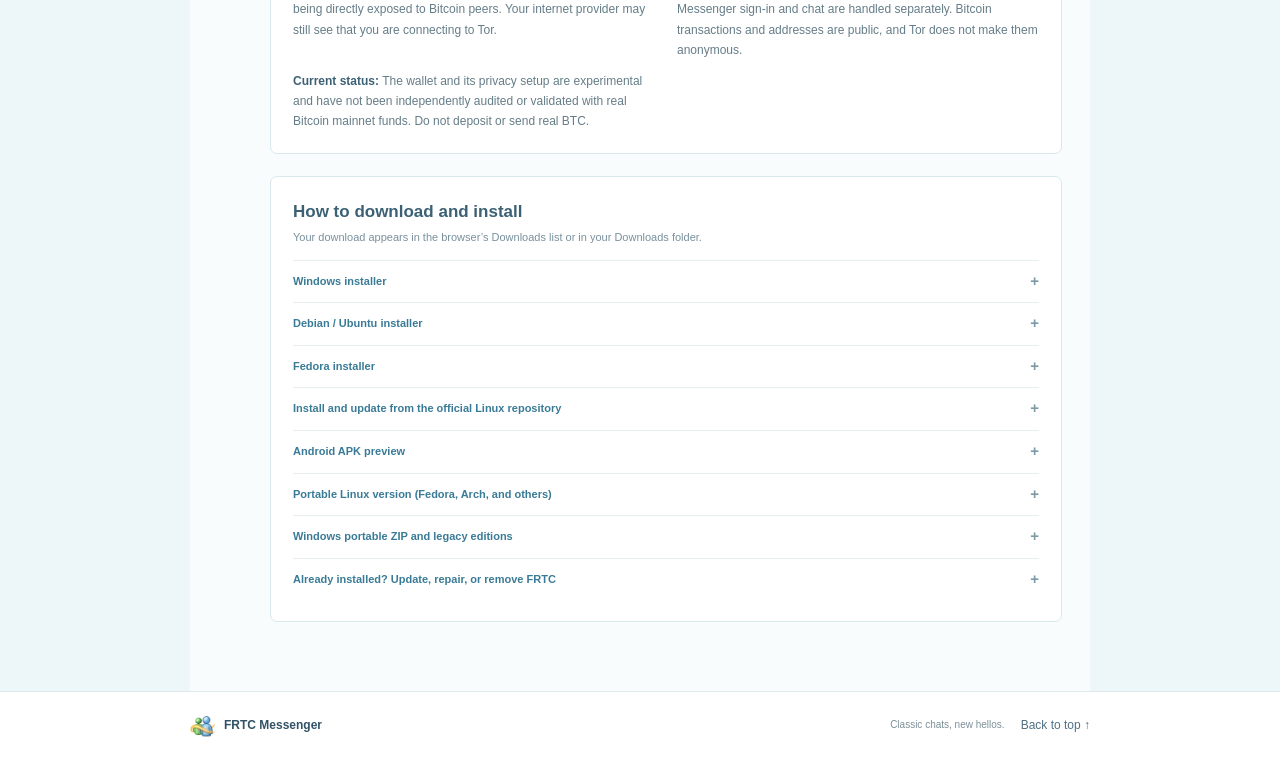
==== commit fdb3522f: "Document signed Linux package repository" ====
--- a/index.html
+++ b/index.html
@@ -91,7 +91,7 @@
       <aside class="wallet-warning" role="note"><strong>Experimental Bitcoin wallet — try it only at your own risk:</strong> Project testing reports that recovery phrase restore, password changes, and phone-to-phone transfers work. Receive and send features are implemented for Bitcoin Mainnet. These checks are not an independent security audit or independent confirmation of a real-funds Mainnet transaction. If you choose to try it, start only with a tiny amount you can afford to lose and verify the address and transaction independently. Do not rely on it for safekeeping or send funds you cannot afford to lose.</aside>
       <div class="download-cards">
         <article class="download-card"><div class="download-icon platform-icon" aria-hidden="true"><img src="assits/windows-logo.png" alt=""></div><div class="download-content"><span class="platform-label">WINDOWS 10 / 11 · x64</span><h3>Windows</h3><p>Recommended installer for 64-bit Windows. Tor is included; it runs only while the wallet is open and stops when it closes.</p><a class="download-button" href="https://github.com/adamraihane/frtc-releases/releases/download/messenger-v1.0.12/FRTC_Messenger_windows_installer.msi?download=1">Download Windows installer <span>↓</span></a><details class="alternate-downloads"><summary>Other Windows downloads</summary><a href="https://github.com/adamraihane/frtc-releases/releases/download/messenger-v1.0.12/FRTC_Messenger_windows_1.0.12.zip">Portable version (ZIP)</a><a href="https://github.com/adamraihane/frtc-releases/releases/download/messenger-v1.0.8/FRTC_Messenger_old_windows.msi">Legacy chat-only 32-bit version (Windows 7+)</a><a href="https://github.com/adamraihane/frtc-releases/releases/download/messenger-v1.0.8/FRTC_Messenger_old_windows.zip">Legacy portable version (ZIP)</a></details></div></article>
-        <article class="download-card"><div class="download-icon platform-icon" aria-hidden="true"><img src="assits/linux-logo.png" alt=""></div><div class="download-content"><span class="platform-label">LINUX · x86_64</span><h3>Linux</h3><p>Choose your package format. Tor and the Java runtime are included; Tor runs only while the wallet is open and stops when it closes.</p><a class="download-button" href="https://github.com/adamraihane/frtc-releases/releases/download/messenger-v1.0.12/FRTC_Messenger_linux.deb">Debian / Ubuntu (.deb) <span>↓</span></a><a class="download-button secondary-package" href="https://github.com/adamraihane/frtc-releases/releases/download/messenger-v1.0.12/FRTC_Messenger_linux.rpm">Fedora (.rpm) <span>↓</span></a><details class="alternate-downloads"><summary>Other Linux distributions</summary><p>For Arch and other x86_64 distributions, download the portable ZIP. Tor is included; install only the desktop libraries listed in the guide below.</p><a href="https://github.com/adamraihane/frtc-releases/releases/download/messenger-v1.0.12/FRTC_Messenger_linux.zip">Portable Linux version (ZIP)</a></details></div></article>
+        <article class="download-card"><div class="download-icon platform-icon" aria-hidden="true"><img src="assits/linux-logo.png" alt=""></div><div class="download-content"><span class="platform-label">LINUX · x86_64</span><h3>Linux</h3><p>Choose your package format, or use the <a href="https://repo.scpsec.cc/">FRTC package repository</a> for signed installs and normal package-manager updates. Tor and the Java runtime are included in the app.</p><a class="download-button" href="https://github.com/adamraihane/frtc-releases/releases/download/messenger-v1.0.12/FRTC_Messenger_linux.deb">Debian / Ubuntu (.deb) <span>↓</span></a><a class="download-button secondary-package" href="https://github.com/adamraihane/frtc-releases/releases/download/messenger-v1.0.12/FRTC_Messenger_linux.rpm">Fedora (.rpm) <span>↓</span></a><details class="alternate-downloads"><summary>Other Linux distributions</summary><p>For Arch and other x86_64 distributions, download the portable ZIP. Tor is included; install only the desktop libraries listed in the guide below.</p><a href="https://github.com/adamraihane/frtc-releases/releases/download/messenger-v1.0.12/FRTC_Messenger_linux.zip">Portable Linux version (ZIP)</a></details></div></article>
         <article class="download-card"><div class="download-icon platform-icon" aria-hidden="true"><img src="assits/android-logo.png" alt=""></div><div class="download-content"><span class="platform-label">ANDROID 6.0+ · PHONE & TABLET</span><h3>Android</h3><p>Chat-only preview with email sign-in, username search, friend requests, contacts, image URL previews, profile image links, and direct messages. No wallet or Tor.</p><a class="download-button" href="https://github.com/adamraihane/frtc-releases/releases/download/android-v1.0.6/FRTC_Messenger_Android_1.0.6.apk">Download Android APK <span>↓</span></a><details class="alternate-downloads"><summary>About this preview</summary><p>Debug-signed for direct installation and evaluation; not a Play Store release. Email verification is required. Sign-in and chat are included in this preview. Groups and push notifications are not included.</p><a href="https://github.com/adamraihane/frtc-releases/releases/tag/android-v1.0.6">Release notes and install details</a></details></div></article>
       </div>
       <div class="section-title wallet-download-title"><span>W</span><div><p class="section-kicker">SEPARATE APP</p><h2>Looking for the standalone wallet?</h2><p class="download-intro">The wallet-only app has its own page with separate Windows, Linux, and Android downloads. Scan a Bitcoin QR on Android, or open a bitcoin: link on an installed desktop wallet, to fill the Send screen for review. Opening a link never sends BTC.</p></div></div>
@@ -126,6 +126,18 @@
         <details class="help-item"><summary>Windows installer</summary><ol class="linux-steps"><li>Select <b>Download Windows installer</b> above.</li><li>When it finishes, open <b>FRTC_Messenger_windows_installer.msi</b>.</li><li>Follow the installer prompts, then open FRTC Messenger from the Start menu. Tor is included and runs only while the wallet is open.</li></ol></details>
         <details class="help-item"><summary>Debian / Ubuntu installer</summary><ol class="linux-steps"><li>Select the Debian / Ubuntu <b>.deb</b> download above.</li><li>Open a terminal in your Downloads folder.</li><li>Run <code>sudo apt install ./FRTC_Messenger_linux.deb</code>, then launch FRTC Messenger from the applications menu. Tor is included; no separate Tor installation is needed.</li></ol></details>
         <details class="help-item"><summary>Fedora installer</summary><ol class="linux-steps"><li>Select <b>Fedora (.rpm)</b> above.</li><li>Open a terminal in your Downloads folder.</li><li>Run <code>sudo dnf install ./FRTC_Messenger_linux.rpm</code>. Fedora will install required packages; then launch FRTC Messenger from the applications menu. Tor is included.</li></ol></details>
+        <details class="help-item"><summary>Install and update from the official Linux repository</summary>
+          <p>The signed repository lets APT and DNF install FRTC Messenger by package name and deliver future updates through the normal system package manager. It provides 64-bit packages for Debian and Fedora. The package manager verifies the repository and package signatures.</p>
+          <div class="distro-command"><h4>Debian</h4><pre><code>curl -fsSL https://repo.scpsec.cc/frtc-repo-keyring.gpg | sudo tee /usr/share/keyrings/frtc-repo.gpg &gt;/dev/null
+echo 'deb [arch=amd64 signed-by=/usr/share/keyrings/frtc-repo.gpg] https://repo.scpsec.cc/debian stable main' | sudo tee /etc/apt/sources.list.d/frtc.list
+sudo apt update
+sudo apt install frtc-messenger</code></pre></div>
+          <div class="distro-command"><h4>Fedora</h4><pre><code>sudo curl -fsSL https://repo.scpsec.cc/frtc.repo -o /etc/yum.repos.d/frtc.repo
+sudo dnf install frtc-messenger</code></pre></div>
+          <p>On first use, DNF may ask you to trust the repository signing key. Verify the fingerprint shown below before accepting it.</p>
+          <p>For later updates, run <code>sudo apt update &amp;&amp; sudo apt upgrade frtc-messenger</code> on Debian, or <code>sudo dnf upgrade frtc-messenger</code> on Fedora. Remove it with <code>sudo apt remove frtc-messenger</code> or <code>sudo dnf remove frtc-messenger</code>. The signing-key fingerprint is <code>2CAC FECA A5C9 29CF CCB2 2929 5E4B DAD3 4D23 A931</code>.</p>
+          <p><a href="https://repo.scpsec.cc/">Open the repository page for setup instructions ↗</a></p>
+        </details>
         <details class="help-item"><summary>Android APK preview</summary><ol class="linux-steps"><li>Download the Android APK above on your phone.</li><li>Open the downloaded APK. If Android asks, allow your browser or file manager to install apps from this source.</li><li>Review the Android preview notes on GitHub. This build is debug-signed for direct installation, requires verified email, and contains chat only.</li></ol></details>
         <details class="help-item"><summary>Portable Linux version (Fedora, Arch, and others)</summary>
           <ol class="linux-steps">
